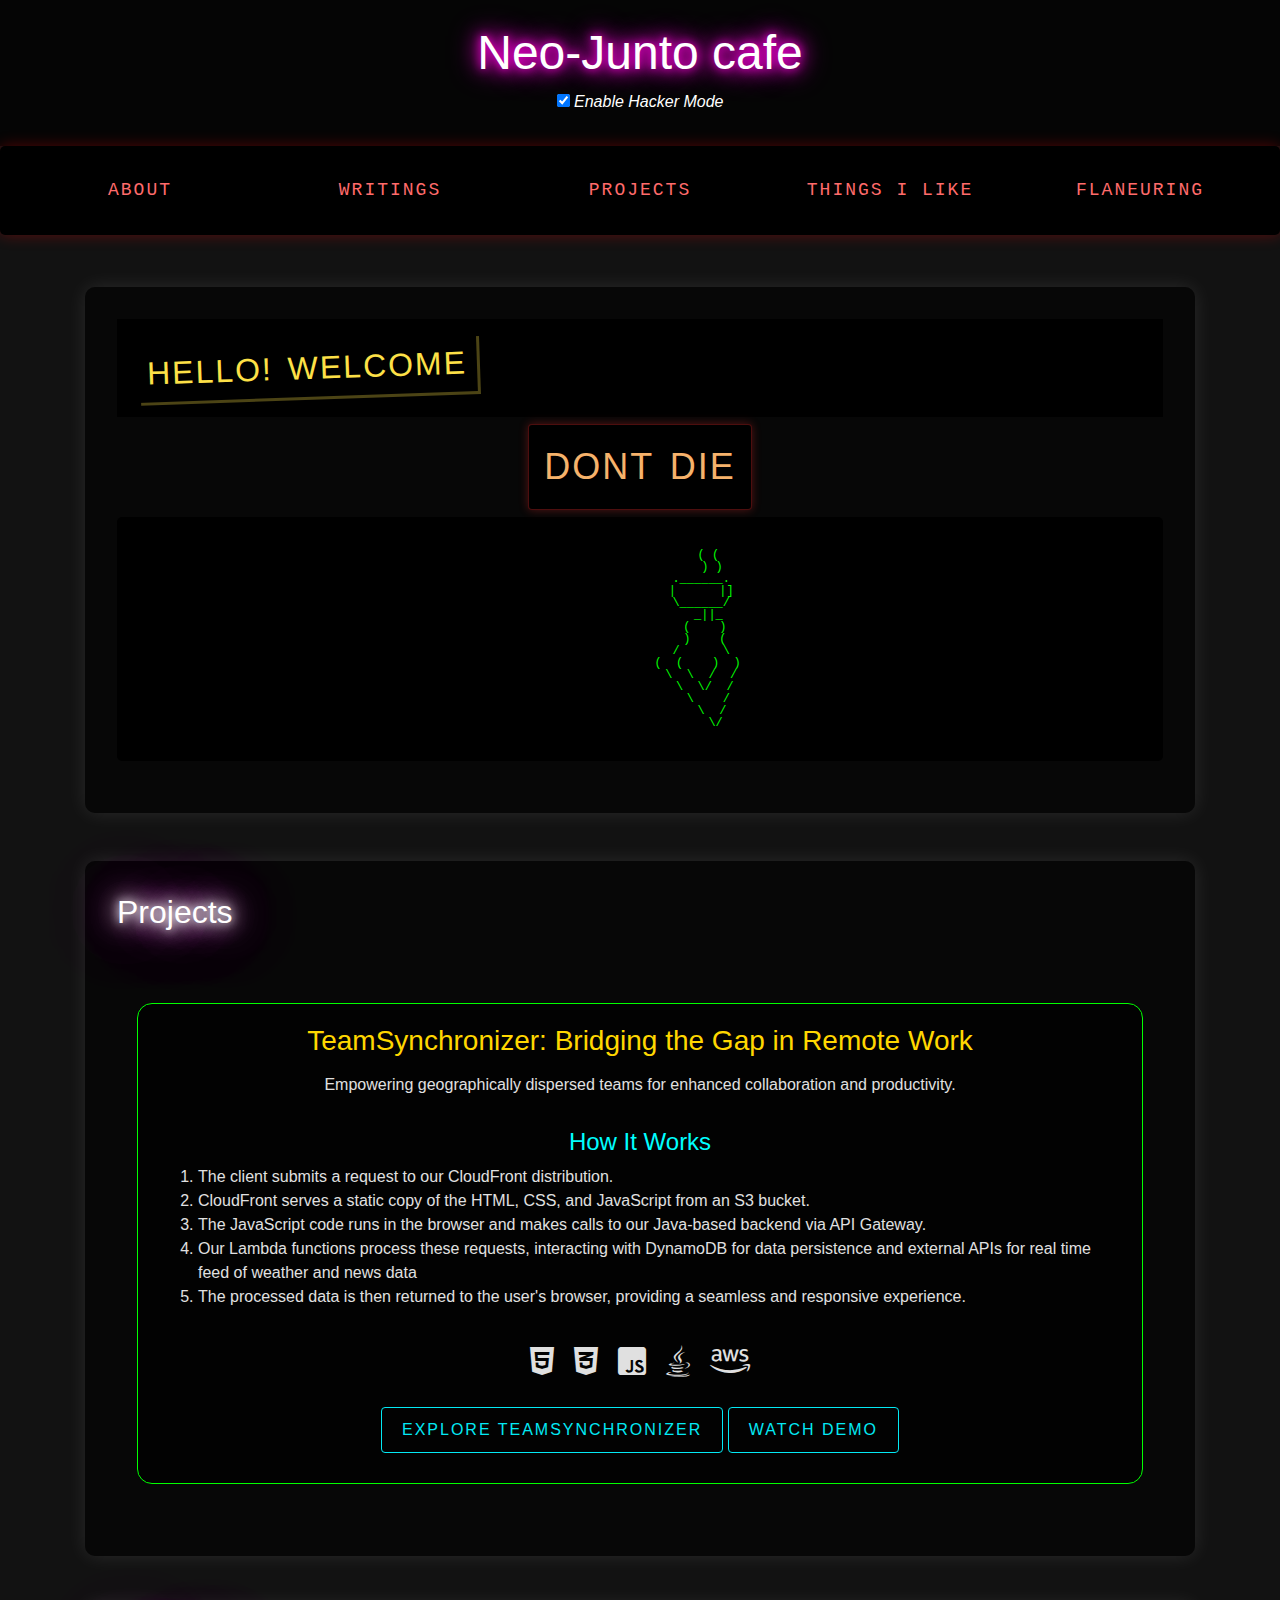
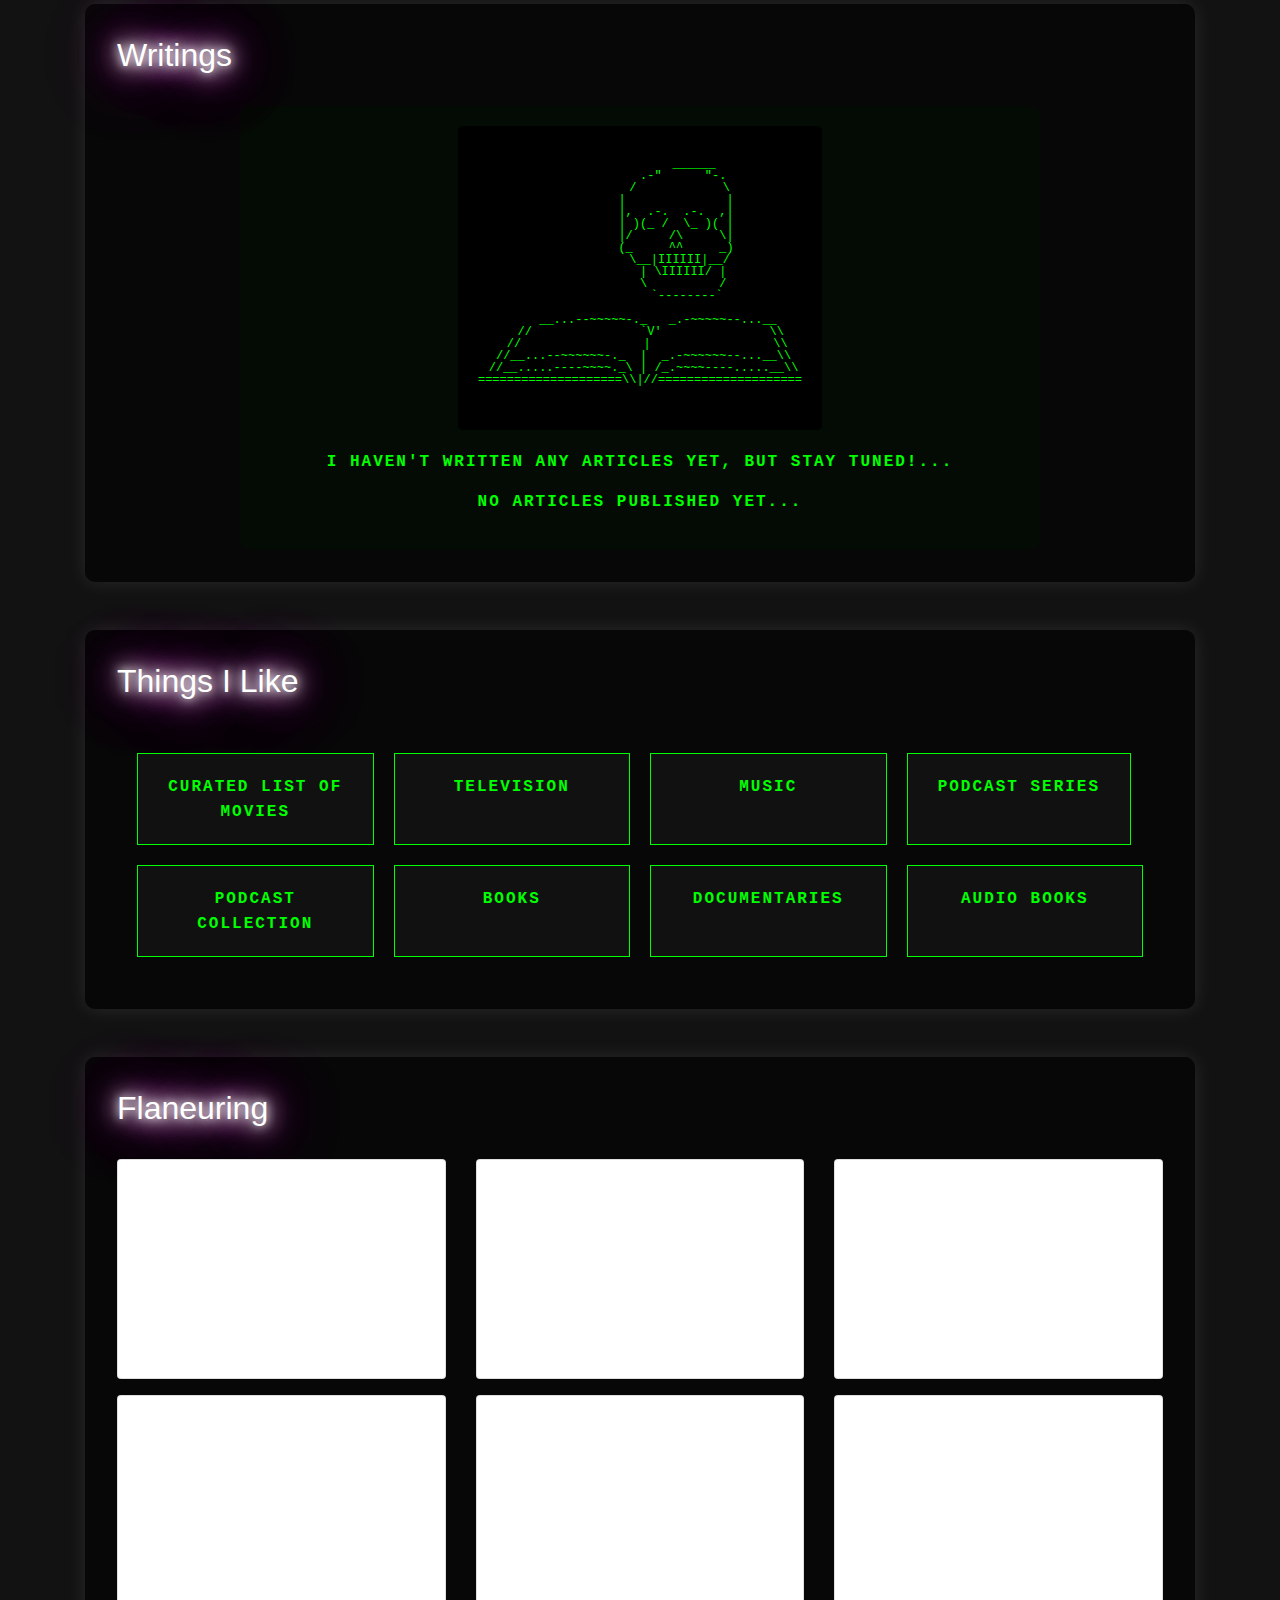
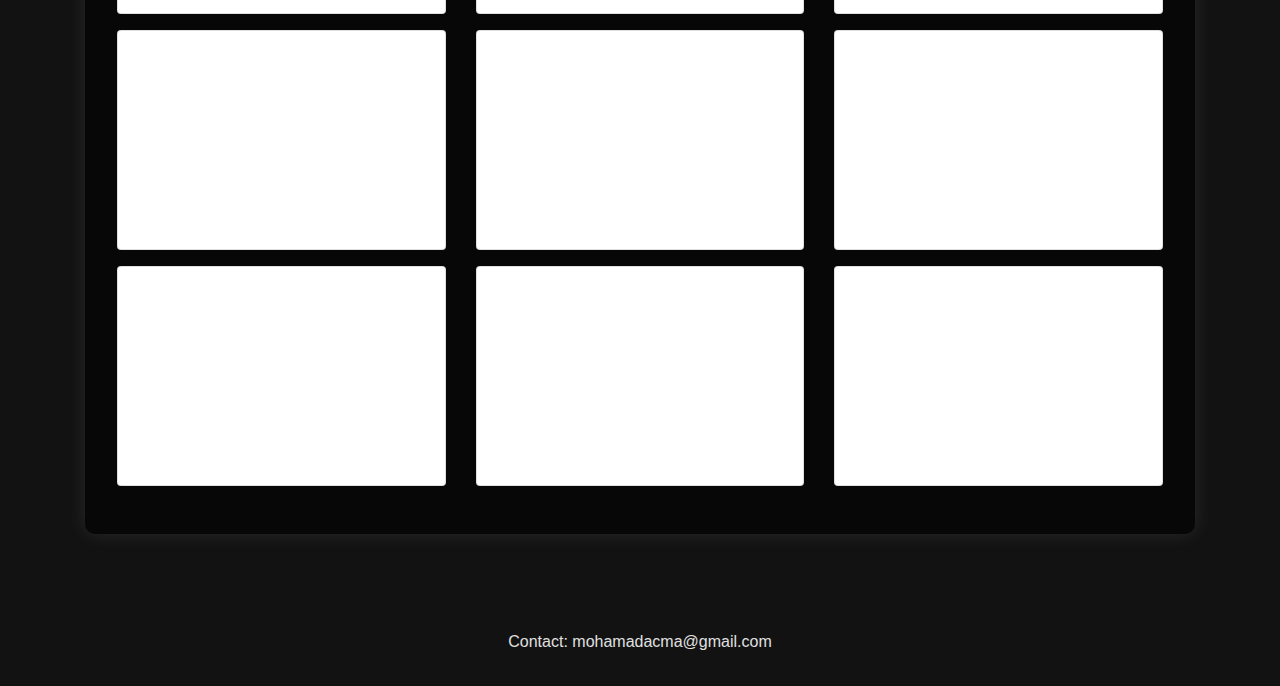
==== index.html @ 739851ac "ive had it with this" ====
<!DOCTYPE html>
<html lang="en">
<head>
    <meta charset="UTF-8">
    <meta name="viewport" content="width=device-width, initial-scale=1.0">
    <title>Neo-Junto Cafe</title>
    <link rel="preload" href="https://stackpath.bootstrapcdn.com/bootstrap/4.5.2/css/bootstrap.min.css" as="style" onload="this.onload=null;this.rel='stylesheet'">
    <noscript><link rel="stylesheet" href="https://stackpath.bootstrapcdn.com/bootstrap/4.5.2/css/bootstrap.min.css"></noscript>
    <link rel="preload" href="https://cdnjs.cloudflare.com/ajax/libs/font-awesome/5.15.3/css/all.min.css" as="style" onload="this.onload=null;this.rel='stylesheet'">
    <noscript><link rel="stylesheet" href="https://cdnjs.cloudflare.com/ajax/libs/font-awesome/5.15.3/css/all.min.css"></noscript>
    <style>
        body, html {
            margin: 0;
            padding: 0;
            font-family: 'Roboto', Arial, sans-serif;
            color: #e0e0e0;
            background-color: #121212;
        }
        .section {
            margin-bottom: 3em;
            padding: 2em;
            background-color: rgba(0, 0, 0, 0.6);
            border-radius: 10px;
            box-shadow: 0 0 20px rgba(255, 255, 255, 0.1);
            transition: transform 0.3s ease;
        }
        .skip-link {
        position: absolute;
        left: -9999px;
        top: auto;
        width: 1px;
        height: 1px;
        overflow: hidden;
        z-index: 9999;
    }
    .skip-link:focus {
        left: 10px;
        top: 10px;
        width: auto;
        height: auto;
        padding: 10px;
        background-color: #000;
        color: #0f0;
        text-decoration: none;
        border: 2px solid #0f0;
        box-shadow: 0 0 10px #0f0, 0 0 20px #0f0, 0 0 30px #0f0;
        outline: none;
    }
    .animate-title {
        animation: glow 2s ease-in-out infinite alternate;
    }
    @keyframes glow {
        from { text-shadow: 0 0 5px #fff, 0 0 10px #fff, 0 0 15px #fff, 0 0 20px #ff00de, 0 0 35px #ff00de, 0 0 40px #ff00de, 0 0 50px #ff00de, 0 0 75px #ff00de; }
        to { text-shadow: 0 0 10px #fff, 0 0 20px #fff, 0 0 30px #fff, 0 0 40px #ff00de, 0 0 70px #ff00de, 0 0 80px #ff00de, 0 0 100px #ff00de, 0 0 150px #ff00de; }
    }
    .navbar {
        background-color: rgba(0, 0, 0, 0.5);
    }
    .glow-text {
        color: #0f0;
        text-shadow: 0 0 5px #0f0, 0 0 10px #0f0, 0 0 15px #0f0, 0 0 20px #0f0;
    }
    </style>
    <link rel="preload" href="src/css/styles.css" as="style" onload="this.onload=null;this.rel='stylesheet'">
    <link rel="stylesheet" href="src/css/styles.css" id="styles-css">
    <link rel="stylesheet" href="src/css/light-theme.css" id="light-theme-css" disabled>
    <noscript><link rel="stylesheet" href="src/css/styles.css"></noscript>
</head>
<body>
    <a href="#main-content" class="skip-link">Skip to main content</a>
    <header class="text-white text-center py-4">
    <h1 class="animate-title">Neo-Junto cafe</h1>
        <div class="theme-switch-wrapper">
            <label class="theme-switch" for="theme-toggle">
                <input type="checkbox" id="theme-toggle" />
                <span class="slider round"></span>
            </label>
            <em>Enable Hacker Mode</em>
        </div>
    </header>
    <nav class="coffee-menu">
        <a href="#about" class="menu-item" data-text="About">About</a>
        <a href="#writings" class="menu-item" data-text="Writings">Writings</a>
        <a href="#projects" class="menu-item" data-text="Projects">Projects</a>
        <a href="#things-i-like" class="menu-item" data-text="Things I like">Things I like</a>
        <a href="#flaneuring" class="menu-item" data-text="Flaneuring">Flaneuring</a>
    </nav>

<main id="main-content" class="container">
    <section id="about" class="section">
        <div id="welcome-message" class="tarantino-typewriter-container">
            <span class="tarantino-typewriter-text"></span>
        </div>
        <div id="interests-container" class="horror-typewriter-container">
            <span class="horror-typewriter-text"></span>
        </div>

        <pre class="ascii-art">

                   ( (
                    ) )
                 .______.
                 |      |]
                 \______/
                   _||_
                  (    )
                  )    (
                 /      \
                (  (    )  )
                 \  \  /  /
                  \  \/  /
                   \    /
                    \  /
                     \/
    </pre>
    </section>
    <section id="projects" class="section">
        <h2 class="glow-text">Projects</h2>
        <div class="category-container">
            <div class="project-card">
                <h3>TeamSynchronizer: Bridging the Gap in Remote Work</h3>
                <p>Empowering geographically dispersed teams for enhanced collaboration and productivity.</p>
                <h4>How It Works</h4>
                <ol>
                    <li>The client submits a request to our CloudFront distribution.</li>
                    <li>CloudFront serves a static copy of the HTML, CSS, and JavaScript from an S3 bucket.</li>
                    <li>The JavaScript code runs in the browser and makes calls to our Java-based backend via API Gateway.</li>
                    <li>Our Lambda functions process these requests, interacting with DynamoDB for data persistence and external APIs for real time feed of weather and news data</li>
                    <li>The processed data is then returned to the user's browser, providing a seamless and responsive experience.</li>
                </ol>
                <div class="tech-icons">
                    <i class="fab fa-html5" title="HTML5"></i>
                    <i class="fab fa-css3-alt" title="CSS3"></i>
                    <i class="fab fa-js-square" title="JavaScript"></i>
                    <i class="fab fa-java" title="Java"></i>
                    <i class="fab fa-aws" title="AWS"></i>
                </div>
                <div class="project-actions">
                    <a href="https://d2qcetd7rqhjj0.cloudfront.net/" target="_blank" class="btn btn-neon">Explore TeamSynchronizer</a>
                    <button class="btn btn-neon" data-toggle="modal" data-target="#demoModal">Watch Demo</button>
                </div>
            </div>
        </div>
    </section>
    <section id="writings" class="section">
        <h2 class="glow-text">Writings</h2>
        <div class="writings-container">
        <pre class="ascii-art">

               ______
            .-"      "-.
           /            \
          |              |
          |,  .-.  .-.  ,|
          | )(_ /  \_ )( |
          |/     /\     \|
          (_     ^^     _)
           \__|IIIIII|__/
            | \IIIIII/ |
            \          /
             `--------`

     __...--~~~~~-._   _.-~~~~~--...__
   //               `V'               \\
  //                 |                 \\
 //__...--~~~~~~-._  |  _.-~~~~~~--...__\\
 //__.....----~~~~._\ | /_.~~~~----.....__\\
====================\\|//====================

        </pre>
            <p class="hacker-text blink-cursor">I haven't written any articles yet, but stay tuned!...</p>
            <p class="hacker-text blink-cursor">No articles published yet...</p>
        </div>

    </section>
    <section id="things-i-like" class="section">
        <h2 class="glow-text">Things I Like</h2>
        <div class="category-container">
            <a href="https://www.imdb.com/list/ls547893222/?ref_=uspf_t_2" target="_blank" class="category-item" id="movies">
                <span class="hacker-text">Curated List of Movies</span>
            </a>
            <a href="https://www.imdb.com/list/ls569403703/?ref_=uspf_t_4" target="_blank" class="category-item" id="tv">
                <span class="hacker-text">Television</span>
            </a>
            <a href="https://open.spotify.com/playlist/7AkEjYbVnhOgpGXK4FAaFu?si=ff848cef47154882" target="_blank" class="category-item" id="music">
                <span class="hacker-text">Music</span>
            </a>
            <a href="https://open.spotify.com/playlist/70QYusVBxscJNncYRT4Bf8?si=a9986fd6a71940ae" target="_blank" class="category-item" id="podcasts">
                <span class="hacker-text">Podcast Series</span>
            </a>
            <a href="https://open.spotify.com/playlist/5Mf5RwjymnMyDGAFuv9KnU?si=f3bf5058f2bd407f" target="_blank" class="category-item" id="podcast-collection">
                <span class="hacker-text">Podcast Collection</span>
            </a>
            <a href="https://www.goodreads.com/user/show/41433998-m" target="_blank" class="category-item" id="books">
                <span class="hacker-text">Books</span>
            </a>
            <a href="https://www.imdb.com/list/ls082318849/" target="_blank" class="category-item" id="documentary">
                <span class="hacker-text">Documentaries</span>
            </a>
            <a href="https://open.spotify.com/playlist/7k1Gs31dGtiw71gFhYxQUg?si=66dcf15d5f5d4bee" target="_blank" class="category-item" id="audio-book">
                <span class="hacker-text">Audio books</span>
            </a>
        </div>
    </section>
    <section id="flaneuring" class="section">
        <h2 class="glow-text">Flaneuring</h2>
        <div id="photoGallery" class="row"></div>
    </section>
</main>

<footer class="text-center py-3">
    <p>Contact: mohamadacma@gmail.com</p>
</footer>
<div class="modal fade" id="demoModal" tabindex="-1" role="dialog" aria-labelledby="demoModalLabel" aria-hidden="true">
    <div class="modal-dialog modal-lg" role="document">
        <div class="modal-content">
            <div class="modal-header">
                <h5 class="modal-title" id="demoModalLabel">TeamSynchronizer Demo</h5>
                <button type="button" class="close" data-dismiss="modal" aria-label="Close modal">
                    <span aria-hidden="true">&times;</span>
                </button>
            </div>
            <div class="modal-body">
                <div class="embed-responsive embed-responsive-16by9">
                    <iframe class="embed-responsive-item" id="demoVideo" src="" allowfullscreen></iframe>
                </div>
            </div>
        </div>
    </div>
</div>
<!--audio-->
<audio id="beep-sound" src="src/media/beep-sound.mp3" preload="auto"></audio>

<script type="module" src="src/js/themeSwitch.js"></script>
<script src="https://code.jquery.com/jquery-3.5.1.slim.min.js" defer></script>
<script src="https://cdn.jsdelivr.net/npm/@popperjs/core@2.5.3/dist/umd/popper.min.js" defer></script>
<script src="https://stackpath.bootstrapcdn.com/bootstrap/4.5.2/js/bootstrap.min.js" defer></script>
<script type="module" src="src/js/main.js"></script>

</body>
</html>
---- src/css/styles.css ----
@font-face {
    font-family: 'Pulp Fiction';
    src: url('path-to-pulp-fiction-font.woff2') format('woff2');

    font-style: normal;
    font-weight: 400;
    font-display: swap;

}

.skip-link {
    position: absolute;
    left: -9999px;
    top: auto;
    width: 1px;
    height: 1px;
    overflow: hidden;
    z-index: 9999;
}

.skip-link:focus {
    left: 10px;
    top: 10px;
    width: auto;
    height: auto;
    padding: 10px;
    background-color: #000;
    color: #0f0;
    text-decoration: none;
    border: 2px solid #0f0;
    box-shadow: 0 0 10px #0f0, 0 0 20px #0f0, 0 0 30px #0f0;
    outline: none;
}

.horror-typewriter-text {
    font-family: 'Impact', 'Arial Black', sans-serif;
    font-size: 36px;
    text-transform: uppercase;
    color: #f6b26b;
    background-color: #000;
    padding: 15px;
    display: inline-block;
    text-align: center;
    letter-spacing: 2px;
    word-spacing: 4px;
    box-shadow: 0 0 10px rgba(255, 48, 48, 0.3);
    border: 1px solid rgba(255, 48, 48, 0.3);
    border-radius: 4px;
    animation: fadeIn 1s ease-in-out, textGlow 2s infinite;
}
.horror-typewriter-text {
    animation: textGlow 2s infinite;
}

@keyframes textGlow {
    0% { text-shadow: 0 0 10px #FF3030, 0 0 20px #FF3030; }
    50% { text-shadow: 0 0 20px #FF3030, 0 0 30px #FF3030, 0 0 40px #FF3030; }
    100% { text-shadow: 0 0 10px #FF3030, 0 0 20px #FF3030; }
}

 @keyframes fadeIn {
     from { opacity: 0; }
     to { opacity: 1; }
 }

@keyframes blink-caret {
    from, to { border-color: transparent }
    50% { border-color: #ff0000; }
}

.tarantino-typewriter-container {
    background-color: #000;
    padding: 20px;
    margin-bottom: 20px;
}

.tarantino-typewriter-text {
    font-family: 'Impact', 'Arial Narrow Bold', sans-serif;
    font-size: 32px;
    text-transform: uppercase;
    color: #FDE047;
    background-color: #000;
    padding: 10px;
    display: inline-block;
    transform: rotate(-2deg);
    box-shadow: 3px 3px 0 rgba(253, 224, 71, 0.3);
    line-height: 1.2;
    letter-spacing: 2px;
    word-spacing: 4px;
}

.horror-typewriter-container {
    height: 60px;
    display: flex;
    justify-content: center;
    align-items: center;
    margin: 20px 0;
}

.tarantino-typewriter-container {
    background-color: #000;
    padding: 20px;
    margin-bottom: 20px;
}

.horror-typewriter-container {
    height: 60px;
    display: flex;
    justify-content: center;
    align-items: center;
    margin: 20px 0;
}

.coffee-menu {
    display: flex;
    justify-content: space-around;
    background-color: #000;
    padding: 15px;
    border-radius: 5px;
    box-shadow: 0 0 15px rgba(255, 0, 0, 0.3);
    margin-bottom: 20px;
    position: relative;
    overflow: hidden;
}
.coffee-menu::before {
    content: '';
    position: absolute;
    top: 0;
    left: 0;
    right: 0;
    bottom: 0;
    background: url('path/to/coffee-stain-texture.png');
    opacity: 0.1;
    z-index: 1;
}

.menu-item {
    font-family: 'Courier New', monospace;
    color: #ff6b6b;
    text-decoration: none;
    font-size: 18px;
    padding: 10px 20px;
    position: relative;
    z-index: 2;
    transition: all 0.3s ease;
    text-transform: uppercase;
    letter-spacing: 2px;
    border: 1px solid transparent;
    margin: 5px 0;
    width: 100%;
    text-align: center;
}

.menu-item:hover {
    color: #fff;
    text-shadow: 0 0 5px #ff6b6b, 0 0 10px #ff6b6b, 0 0 15px #ff6b6b;
    background-color: rgba(255, 107, 107, 0.1);
    border-color: #ff6b6b;
}

.menu-item::after {
    content: '';
    position: absolute;
    bottom: 0;
    left: 0;
    width: 100%;
    height: 2px;
    background-color: #ff6b6b;
    transform: scaleX(0);
    transition: transform 0.3s ease;
}

.menu-item:hover::after {
    transform: scaleX(1);
}
@keyframes glitch {
    0% {
        clip-path: inset(50% 0 30% 0);
        transform: translate(-5px, 5px);
    }
    20% {
        clip-path: inset(15% 0 65% 0);
        transform: translate(5px, -5px);
    }
    40% {
        clip-path: inset(80% 0 5% 0);
        transform: translate(-5px, 5px);
    }
    60% {
        clip-path: inset(40% 0 43% 0);
        transform: translate(5px, -5px);
    }
    80% {
        clip-path: inset(25% 0 55% 0);
        transform: translate(-5px, 5px);
    }
    100% {
        clip-path: inset(50% 0 30% 0);
        transform: translate(5px, -5px);
    }
}
.menu-item:hover::before {
    content: attr(data-text);
    position: absolute;
    left: 0;
    top: 0;
    width: 100%;
    height: 100%;
    background-color: #ff6b6b;
    color: #000;
    display: flex;
    align-items: center;
    justify-content: center;
    animation: glitch 0.3s infinite;
    z-index: -1;
}

body, html {
    margin: 0;
    padding: 0;
    font-family: 'Roboto', Arial, sans-serif;
    color: #e0e0e0;
    background-color: #121212;
}

#cinematic-bg {
    position: fixed;
    top: 0;
    left: 0;
    right: 0;
    bottom: 0;
    z-index: -1;
    background: url('images/background.png') no-repeat center center fixed;
    background-size: cover;
    opacity: 0.9;
}

header {
    background-color: rgba(0, 0, 0, 0.7);
    padding: 2rem 0;
}

.navbar {
    background-color: rgba(0, 0, 0, 0.5);
}

main {
    padding: 2em 0;
}

.section {
    margin-bottom: 3em;
    padding: 2em;
    background-color: rgba(0, 0, 0, 0.6);
    border-radius: 10px;
    box-shadow: 0 0 20px rgba(255, 255, 255, 0.1);
    transition: transform 0.3s ease;
}

.section:hover {
    transform: translateY(-5px);
}

h2 {
    color: #ffd700;
    margin-bottom: 1em;
}

.animate-title {
    font-size: 3rem;
    text-shadow: 0 0 10px #ff00de, 0 0 20px #ff00de, 0 0 30px #ff00de;
    animation: glow 2s ease-in-out infinite alternate;
}

@keyframes glow {
    from { text-shadow: 0 0 5px #fff, 0 0 10px #fff, 0 0 15px #fff, 0 0 20px #ff00de, 0 0 35px #ff00de, 0 0 40px #ff00de, 0 0 50px #ff00de, 0 0 75px #ff00de; }
    to { text-shadow: 0 0 10px #fff, 0 0 20px #fff, 0 0 30px #fff, 0 0 40px #ff00de, 0 0 70px #ff00de, 0 0 80px #ff00de, 0 0 100px #ff00de, 0 0 150px #ff00de; }
}

.typewriter-text {
    overflow: hidden;
    border-right: .15em solid #ffd700;
    white-space: nowrap;
    margin: 0 auto;
    letter-spacing: .15em;
    animation: typing 3.5s steps(40, end), blink-caret .75s step-end infinite;
}

@keyframes typing {
    from { width: 0 }
    to { width: 100% }
}

@keyframes blink-caret {
    from, to { border-color: transparent }
    50% { border-color: #ffd700; }
}

.project-card {
    width: 100%;
    background-color: rgba(0, 0, 0, 0.7);
    border: 1px solid #0f0;
    border-radius: 15px;
    margin: 20px 0;
    padding: 20px;
    transition: all 0.3s ease;
    display: flex;
    flex-direction: column;
    align-items: center;
    text-align: center;
}

.project-card:hover {
    transform: translateY(-5px);
    box-shadow: 0 0 20px rgba(0, 255, 0, 0.3);
    background-color: rgba(0, 0, 0, 0.7);
}

.project-card h3 {
    color: #ffd700;
    margin-bottom: 15px;
}

.project-card h4 {
    color: #00ffff;
    margin-top: 15px;
}

.project-card ol {
    text-align: left;
    margin-bottom: 20px;
}

.tech-icons {
    font-size: 2rem;
    display: flex;
    justify-content: center;
    margin-top: 1rem;
}

.tech-icons i {
    margin: 0 10px;
    transition: transform 0.3s ease;
}

.tech-icons i:hover {
    transform: scale(1.2);
}

.project-actions {
    margin-top: 20px;
}

.btn-neon {
    position: relative;
    display: inline-block;
    padding: 10px 20px;
    color: #03e9f4;
    font-size: 16px;
    text-decoration: none;
    text-transform: uppercase;
    overflow: hidden;
    transition: 0.5s;
    letter-spacing: 2px;
    border: 1px solid #03e9f4;
    background: transparent;
    margin: 10px 5px;
}

.btn-neon:hover {
    background: #03e9f4;
    color: #050801;
    box-shadow: 0 0 5px #03e9f4,
                0 0 25px #03e9f4,
                0 0 50px #03e9f4,
                0 0 100px #03e9f4;
}
#podcastList {
    height: 600px;
}

.lazy {
    opacity: 0;
    transition: opacity 0.3s;
}

.lazy.loaded {
    opacity: 1;
}
.things-grid {
    display: grid;
    grid-template-columns: repeat(3, 1fr);
    gap: 20px;
}

.thing-item {
    background-color: rgba(0, 0, 0, 0.7);
    border-radius: 10px;
    padding: 20px;
    text-align: center;
    transition: all 0.3s ease;
    text-decoration: none;
    display: flex;
    flex-direction: column;
    justify-content: center;
    aspect-ratio: 1 / 1;
    position: relative;
    overflow: hidden;
}

.thing-item::before {
    content: '';
    position: absolute;
    top: 0;
    left: -10px;
    width: 10px;
    height: 100%;
    background: linear-gradient(to right, transparent, #00ffff);
    opacity: 0;
    transition: opacity 0.3s ease, left 0.3s ease;
}

.thing-item:hover::before {
    opacity: 1;
    left: 0;
}

.thing-item h3 {
    color: #ffd700;
    margin-bottom: 10px;
    position: relative;
    z-index: 1;
}

.thing-item p {
    color: #00ffff;
    font-size: 0.9em;
    position: relative;
    z-index: 1;
}

.thing-item:hover {
    transform: scale(1.05);
    box-shadow: 0 0 15px rgba(0, 255, 255, 0.5);
}

.category-container {
    display: grid;
    grid-template-columns: repeat(auto-fit, minmax(200px, 1fr));
    gap: 20px;
    padding: 20px;
}

.category-item:not(.project-card) {
    background-color: #111;
    border: 1px solid #0f0;
    padding: 20px;
    text-align: center;
    text-decoration: none;
    color: #0f0;
    transition: all 0.3s ease;
    position: relative;
    overflow: hidden;
}

.category-item:not(.project-card):hover {
    background-color: rgba(15, 255, 15, 0.2);
    color: #0f0;
    box-shadow: 0 0 15px #0f0;
}

.category-item:before {
    content: "";
    position: absolute;
    top: -100%;
    left: 0;
    width: 100%;
    height: 100%;
    background: linear-gradient(to bottom, transparent, #0f0);
    transition: top 0.3s ease;
}

.category-item:hover:before {
    top: 0;
}

.hacker-text {
    font-family: 'Courier New', monospace;
    text-transform: uppercase;
    letter-spacing: 2px;
    position: relative;
    z-index: 1;
    color: inherit;
}

.glow-text {
    color: #0f0;
    text-shadow: 0 0 5px #0f0, 0 0 10px #0f0, 0 0 15px #0f0, 0 0 20px #0f0;
}

 .category-item h3 {
     color: #ffd700;
     margin-bottom: 15px;
 }

 .btn-neon {
     position: relative;
     display: inline-block;
     padding: 10px 20px;
     color: #03e9f4;
     font-size: 16px;
     text-decoration: none;
     text-transform: uppercase;
     overflow: hidden;
     transition: 0.5s;
     letter-spacing: 2px;
     border: 1px solid #03e9f4;
     background: transparent;
     margin: 10px 0;
 }

 .btn-neon:hover {
     background: #03e9f4;
     color: #050801;
     box-shadow: 0 0 5px #03e9f4,
                 0 0 25px #03e9f4,
                 0 0 50px #03e9f4,
                 0 0 100px #03e9f4;
 }

 .glow-text {
     color: #fff;
     text-shadow: 0 0 10px #fff, 0 0 20px #fff, 0 0 30px #fff, 0 0 40px #ff00de, 0 0 70px #ff00de, 0 0 80px #ff00de;
 }

 #podcasts {
     width: 95%;
 }

 #podcasts .btn-neon {
     margin: 10px;
 }

 .writings-container {
     display: flex;
     flex-direction: column;
     align-items: center;
     justify-content: center;
     padding: 20px;
     background-color: rgba(0, 20, 0, 0.3);
     border-radius: 10px;
     max-width: 800px;
     margin: 0 auto;
 }

 .ascii-art {
     font-family: monospace;
     white-space: pre;
     font-size: 12px;
     line-height: 1;
     color: #00ff00;
     background-color: #000;
     padding: 20px;
     border-radius: 5px;
     margin-bottom: 20px;
     overflow-x: auto;
     max-width: 100%;
     text-align: center;
 }

 .writings-content {
     text-align: center;
     width: 100%;
 }

 .hacker-text {
     color: #00ff00;
     font-weight: bold;
 }

 .typewriter-text {
     overflow: hidden;
     border-right: .15em solid #00ff00;
     white-space: nowrap;
     margin: 0 auto;
     letter-spacing: .15em;
     animation: typing 3.5s steps(40, end), blink-caret .75s step-end infinite;
 }

 @keyframes typing {
     from { width: 0 }
     to { width: 100% }
 }

 @keyframes blink-caret {
     from, to { border-color: transparent }
     50% { border-color: #00ff00; }
 }

 @media (max-width: 768px) {
   .coffee-menu {
     flex-direction: column;
     align-items: center;
   }

     @keyframes steam {
         0% { opacity: 0; }
         50% { opacity: 1; }
         100% { opacity: 0; }
     }

     .ascii-art {
         animation: steam 2s infinite;
         font-family: monospace;
         color: #00FF00;
     }
---- src/css/styles.css ----
@font-face {
    font-family: 'Pulp Fiction';
    src: url('path-to-pulp-fiction-font.woff2') format('woff2');

    font-style: normal;
    font-weight: 400;
    font-display: swap;

}

.skip-link {
    position: absolute;
    left: -9999px;
    top: auto;
    width: 1px;
    height: 1px;
    overflow: hidden;
    z-index: 9999;
}

.skip-link:focus {
    left: 10px;
    top: 10px;
    width: auto;
    height: auto;
    padding: 10px;
    background-color: #000;
    color: #0f0;
    text-decoration: none;
    border: 2px solid #0f0;
    box-shadow: 0 0 10px #0f0, 0 0 20px #0f0, 0 0 30px #0f0;
    outline: none;
}

.horror-typewriter-text {
    font-family: 'Impact', 'Arial Black', sans-serif;
    font-size: 36px;
    text-transform: uppercase;
    color: #f6b26b;
    background-color: #000;
    padding: 15px;
    display: inline-block;
    text-align: center;
    letter-spacing: 2px;
    word-spacing: 4px;
    box-shadow: 0 0 10px rgba(255, 48, 48, 0.3);
    border: 1px solid rgba(255, 48, 48, 0.3);
    border-radius: 4px;
    animation: fadeIn 1s ease-in-out, textGlow 2s infinite;
}
.horror-typewriter-text {
    animation: textGlow 2s infinite;
}

@keyframes textGlow {
    0% { text-shadow: 0 0 10px #FF3030, 0 0 20px #FF3030; }
    50% { text-shadow: 0 0 20px #FF3030, 0 0 30px #FF3030, 0 0 40px #FF3030; }
    100% { text-shadow: 0 0 10px #FF3030, 0 0 20px #FF3030; }
}

 @keyframes fadeIn {
     from { opacity: 0; }
     to { opacity: 1; }
 }

@keyframes blink-caret {
    from, to { border-color: transparent }
    50% { border-color: #ff0000; }
}

.tarantino-typewriter-container {
    background-color: #000;
    padding: 20px;
    margin-bottom: 20px;
}

.tarantino-typewriter-text {
    font-family: 'Impact', 'Arial Narrow Bold', sans-serif;
    font-size: 32px;
    text-transform: uppercase;
    color: #FDE047;
    background-color: #000;
    padding: 10px;
    display: inline-block;
    transform: rotate(-2deg);
    box-shadow: 3px 3px 0 rgba(253, 224, 71, 0.3);
    line-height: 1.2;
    letter-spacing: 2px;
    word-spacing: 4px;
}

.horror-typewriter-container {
    height: 60px;
    display: flex;
    justify-content: center;
    align-items: center;
    margin: 20px 0;
}

.tarantino-typewriter-container {
    background-color: #000;
    padding: 20px;
    margin-bottom: 20px;
}

.horror-typewriter-container {
    height: 60px;
    display: flex;
    justify-content: center;
    align-items: center;
    margin: 20px 0;
}

.coffee-menu {
    display: flex;
    justify-content: space-around;
    background-color: #000;
    padding: 15px;
    border-radius: 5px;
    box-shadow: 0 0 15px rgba(255, 0, 0, 0.3);
    margin-bottom: 20px;
    position: relative;
    overflow: hidden;
}
.coffee-menu::before {
    content: '';
    position: absolute;
    top: 0;
    left: 0;
    right: 0;
    bottom: 0;
    background: url('path/to/coffee-stain-texture.png');
    opacity: 0.1;
    z-index: 1;
}

.menu-item {
    font-family: 'Courier New', monospace;
    color: #ff6b6b;
    text-decoration: none;
    font-size: 18px;
    padding: 10px 20px;
    position: relative;
    z-index: 2;
    transition: all 0.3s ease;
    text-transform: uppercase;
    letter-spacing: 2px;
    border: 1px solid transparent;
    margin: 5px 0;
    width: 100%;
    text-align: center;
}

.menu-item:hover {
    color: #fff;
    text-shadow: 0 0 5px #ff6b6b, 0 0 10px #ff6b6b, 0 0 15px #ff6b6b;
    background-color: rgba(255, 107, 107, 0.1);
    border-color: #ff6b6b;
}

.menu-item::after {
    content: '';
    position: absolute;
    bottom: 0;
    left: 0;
    width: 100%;
    height: 2px;
    background-color: #ff6b6b;
    transform: scaleX(0);
    transition: transform 0.3s ease;
}

.menu-item:hover::after {
    transform: scaleX(1);
}
@keyframes glitch {
    0% {
        clip-path: inset(50% 0 30% 0);
        transform: translate(-5px, 5px);
    }
    20% {
        clip-path: inset(15% 0 65% 0);
        transform: translate(5px, -5px);
    }
    40% {
        clip-path: inset(80% 0 5% 0);
        transform: translate(-5px, 5px);
    }
    60% {
        clip-path: inset(40% 0 43% 0);
        transform: translate(5px, -5px);
    }
    80% {
        clip-path: inset(25% 0 55% 0);
        transform: translate(-5px, 5px);
    }
    100% {
        clip-path: inset(50% 0 30% 0);
        transform: translate(5px, -5px);
    }
}
.menu-item:hover::before {
    content: attr(data-text);
    position: absolute;
    left: 0;
    top: 0;
    width: 100%;
    height: 100%;
    background-color: #ff6b6b;
    color: #000;
    display: flex;
    align-items: center;
    justify-content: center;
    animation: glitch 0.3s infinite;
    z-index: -1;
}

body, html {
    margin: 0;
    padding: 0;
    font-family: 'Roboto', Arial, sans-serif;
    color: #e0e0e0;
    background-color: #121212;
}

#cinematic-bg {
    position: fixed;
    top: 0;
    left: 0;
    right: 0;
    bottom: 0;
    z-index: -1;
    background: url('images/background.png') no-repeat center center fixed;
    background-size: cover;
    opacity: 0.9;
}

header {
    background-color: rgba(0, 0, 0, 0.7);
    padding: 2rem 0;
}

.navbar {
    background-color: rgba(0, 0, 0, 0.5);
}

main {
    padding: 2em 0;
}

.section {
    margin-bottom: 3em;
    padding: 2em;
    background-color: rgba(0, 0, 0, 0.6);
    border-radius: 10px;
    box-shadow: 0 0 20px rgba(255, 255, 255, 0.1);
    transition: transform 0.3s ease;
}

.section:hover {
    transform: translateY(-5px);
}

h2 {
    color: #ffd700;
    margin-bottom: 1em;
}

.animate-title {
    font-size: 3rem;
    text-shadow: 0 0 10px #ff00de, 0 0 20px #ff00de, 0 0 30px #ff00de;
    animation: glow 2s ease-in-out infinite alternate;
}

@keyframes glow {
    from { text-shadow: 0 0 5px #fff, 0 0 10px #fff, 0 0 15px #fff, 0 0 20px #ff00de, 0 0 35px #ff00de, 0 0 40px #ff00de, 0 0 50px #ff00de, 0 0 75px #ff00de; }
    to { text-shadow: 0 0 10px #fff, 0 0 20px #fff, 0 0 30px #fff, 0 0 40px #ff00de, 0 0 70px #ff00de, 0 0 80px #ff00de, 0 0 100px #ff00de, 0 0 150px #ff00de; }
}

.typewriter-text {
    overflow: hidden;
    border-right: .15em solid #ffd700;
    white-space: nowrap;
    margin: 0 auto;
    letter-spacing: .15em;
    animation: typing 3.5s steps(40, end), blink-caret .75s step-end infinite;
}

@keyframes typing {
    from { width: 0 }
    to { width: 100% }
}

@keyframes blink-caret {
    from, to { border-color: transparent }
    50% { border-color: #ffd700; }
}

.project-card {
    width: 100%;
    background-color: rgba(0, 0, 0, 0.7);
    border: 1px solid #0f0;
    border-radius: 15px;
    margin: 20px 0;
    padding: 20px;
    transition: all 0.3s ease;
    display: flex;
    flex-direction: column;
    align-items: center;
    text-align: center;
}

.project-card:hover {
    transform: translateY(-5px);
    box-shadow: 0 0 20px rgba(0, 255, 0, 0.3);
    background-color: rgba(0, 0, 0, 0.7);
}

.project-card h3 {
    color: #ffd700;
    margin-bottom: 15px;
}

.project-card h4 {
    color: #00ffff;
    margin-top: 15px;
}

.project-card ol {
    text-align: left;
    margin-bottom: 20px;
}

.tech-icons {
    font-size: 2rem;
    display: flex;
    justify-content: center;
    margin-top: 1rem;
}

.tech-icons i {
    margin: 0 10px;
    transition: transform 0.3s ease;
}

.tech-icons i:hover {
    transform: scale(1.2);
}

.project-actions {
    margin-top: 20px;
}

.btn-neon {
    position: relative;
    display: inline-block;
    padding: 10px 20px;
    color: #03e9f4;
    font-size: 16px;
    text-decoration: none;
    text-transform: uppercase;
    overflow: hidden;
    transition: 0.5s;
    letter-spacing: 2px;
    border: 1px solid #03e9f4;
    background: transparent;
    margin: 10px 5px;
}

.btn-neon:hover {
    background: #03e9f4;
    color: #050801;
    box-shadow: 0 0 5px #03e9f4,
                0 0 25px #03e9f4,
                0 0 50px #03e9f4,
                0 0 100px #03e9f4;
}
#podcastList {
    height: 600px;
}

.lazy {
    opacity: 0;
    transition: opacity 0.3s;
}

.lazy.loaded {
    opacity: 1;
}
.things-grid {
    display: grid;
    grid-template-columns: repeat(3, 1fr);
    gap: 20px;
}

.thing-item {
    background-color: rgba(0, 0, 0, 0.7);
    border-radius: 10px;
    padding: 20px;
    text-align: center;
    transition: all 0.3s ease;
    text-decoration: none;
    display: flex;
    flex-direction: column;
    justify-content: center;
    aspect-ratio: 1 / 1;
    position: relative;
    overflow: hidden;
}

.thing-item::before {
    content: '';
    position: absolute;
    top: 0;
    left: -10px;
    width: 10px;
    height: 100%;
    background: linear-gradient(to right, transparent, #00ffff);
    opacity: 0;
    transition: opacity 0.3s ease, left 0.3s ease;
}

.thing-item:hover::before {
    opacity: 1;
    left: 0;
}

.thing-item h3 {
    color: #ffd700;
    margin-bottom: 10px;
    position: relative;
    z-index: 1;
}

.thing-item p {
    color: #00ffff;
    font-size: 0.9em;
    position: relative;
    z-index: 1;
}

.thing-item:hover {
    transform: scale(1.05);
    box-shadow: 0 0 15px rgba(0, 255, 255, 0.5);
}

.category-container {
    display: grid;
    grid-template-columns: repeat(auto-fit, minmax(200px, 1fr));
    gap: 20px;
    padding: 20px;
}

.category-item:not(.project-card) {
    background-color: #111;
    border: 1px solid #0f0;
    padding: 20px;
    text-align: center;
    text-decoration: none;
    color: #0f0;
    transition: all 0.3s ease;
    position: relative;
    overflow: hidden;
}

.category-item:not(.project-card):hover {
    background-color: rgba(15, 255, 15, 0.2);
    color: #0f0;
    box-shadow: 0 0 15px #0f0;
}

.category-item:before {
    content: "";
    position: absolute;
    top: -100%;
    left: 0;
    width: 100%;
    height: 100%;
    background: linear-gradient(to bottom, transparent, #0f0);
    transition: top 0.3s ease;
}

.category-item:hover:before {
    top: 0;
}

.hacker-text {
    font-family: 'Courier New', monospace;
    text-transform: uppercase;
    letter-spacing: 2px;
    position: relative;
    z-index: 1;
    color: inherit;
}

.glow-text {
    color: #0f0;
    text-shadow: 0 0 5px #0f0, 0 0 10px #0f0, 0 0 15px #0f0, 0 0 20px #0f0;
}

 .category-item h3 {
     color: #ffd700;
     margin-bottom: 15px;
 }

 .btn-neon {
     position: relative;
     display: inline-block;
     padding: 10px 20px;
     color: #03e9f4;
     font-size: 16px;
     text-decoration: none;
     text-transform: uppercase;
     overflow: hidden;
     transition: 0.5s;
     letter-spacing: 2px;
     border: 1px solid #03e9f4;
     background: transparent;
     margin: 10px 0;
 }

 .btn-neon:hover {
     background: #03e9f4;
     color: #050801;
     box-shadow: 0 0 5px #03e9f4,
                 0 0 25px #03e9f4,
                 0 0 50px #03e9f4,
                 0 0 100px #03e9f4;
 }

 .glow-text {
     color: #fff;
     text-shadow: 0 0 10px #fff, 0 0 20px #fff, 0 0 30px #fff, 0 0 40px #ff00de, 0 0 70px #ff00de, 0 0 80px #ff00de;
 }

 #podcasts {
     width: 95%;
 }

 #podcasts .btn-neon {
     margin: 10px;
 }

 .writings-container {
     display: flex;
     flex-direction: column;
     align-items: center;
     justify-content: center;
     padding: 20px;
     background-color: rgba(0, 20, 0, 0.3);
     border-radius: 10px;
     max-width: 800px;
     margin: 0 auto;
 }

 .ascii-art {
     font-family: monospace;
     white-space: pre;
     font-size: 12px;
     line-height: 1;
     color: #00ff00;
     background-color: #000;
     padding: 20px;
     border-radius: 5px;
     margin-bottom: 20px;
     overflow-x: auto;
     max-width: 100%;
     text-align: center;
 }

 .writings-content {
     text-align: center;
     width: 100%;
 }

 .hacker-text {
     color: #00ff00;
     font-weight: bold;
 }

 .typewriter-text {
     overflow: hidden;
     border-right: .15em solid #00ff00;
     white-space: nowrap;
     margin: 0 auto;
     letter-spacing: .15em;
     animation: typing 3.5s steps(40, end), blink-caret .75s step-end infinite;
 }

 @keyframes typing {
     from { width: 0 }
     to { width: 100% }
 }

 @keyframes blink-caret {
     from, to { border-color: transparent }
     50% { border-color: #00ff00; }
 }

 @media (max-width: 768px) {
   .coffee-menu {
     flex-direction: column;
     align-items: center;
   }

     @keyframes steam {
         0% { opacity: 0; }
         50% { opacity: 1; }
         100% { opacity: 0; }
     }

     .ascii-art {
         animation: steam 2s infinite;
         font-family: monospace;
         color: #00FF00;
     }
---- src/css/light-theme.css ----
/* light-theme.css */

:root {
    --primary-color: #333333;
    --secondary-color: #666666;
    --font-color: #333333;
    --bg-color: #ffffff;
    --heading-color: #000000;
    --link-color: #0066cc;
}

body {
    font-family: Arial, sans-serif;
    background-color: var(--bg-color);
    color: var(--font-color);
    line-height: 1.6;
}

h1, h2, h3, h4, h5, h6 {
    color: var(--heading-color);
}

a {
    color: var(--link-color);
    text-decoration: none;
}

a:hover {
    text-decoration: underline;
}

.container {
    max-width: 800px;
    margin: 0 auto;
    padding: 20px;
}

header {
    background-color: #f8f8f8;
    border-bottom: 1px solid #e7e7e7;
    padding: 20px 0;
}

.animate-title {
    font-size: 2.5em;
    color: var(--heading-color);
    text-shadow: none;
    animation: none;
}

.section {
    background-color: #f8f8f8;
    border: 1px solid #e7e7e7;
    box-shadow: none;
}

.glow-text {
    color: var(--heading-color);
    text-shadow: none;
}

.coffee-menu {
    background-color: #f8f8f8;
    box-shadow: none;
}

.menu-item {
    color: var(--link-color);
}

.menu-item:hover {
    color: var(--primary-color);
    background-color: #e7e7e7;
    text-shadow: none;
}

.project-card {
    background-color: #ffffff;
    border: 1px solid #e7e7e7;
}

.btn-neon {
    background-color: var(--link-color);
    color: #ffffff;
    border: none;
}

.btn-neon:hover {
    background-color: #0055aa;
    box-shadow: none;
}
---- src/css/styles.css ----
@font-face {
    font-family: 'Pulp Fiction';
    src: url('path-to-pulp-fiction-font.woff2') format('woff2');

    font-style: normal;
    font-weight: 400;
    font-display: swap;

}

.skip-link {
    position: absolute;
    left: -9999px;
    top: auto;
    width: 1px;
    height: 1px;
    overflow: hidden;
    z-index: 9999;
}

.skip-link:focus {
    left: 10px;
    top: 10px;
    width: auto;
    height: auto;
    padding: 10px;
    background-color: #000;
    color: #0f0;
    text-decoration: none;
    border: 2px solid #0f0;
    box-shadow: 0 0 10px #0f0, 0 0 20px #0f0, 0 0 30px #0f0;
    outline: none;
}

.horror-typewriter-text {
    font-family: 'Impact', 'Arial Black', sans-serif;
    font-size: 36px;
    text-transform: uppercase;
    color: #f6b26b;
    background-color: #000;
    padding: 15px;
    display: inline-block;
    text-align: center;
    letter-spacing: 2px;
    word-spacing: 4px;
    box-shadow: 0 0 10px rgba(255, 48, 48, 0.3);
    border: 1px solid rgba(255, 48, 48, 0.3);
    border-radius: 4px;
    animation: fadeIn 1s ease-in-out, textGlow 2s infinite;
}
.horror-typewriter-text {
    animation: textGlow 2s infinite;
}

@keyframes textGlow {
    0% { text-shadow: 0 0 10px #FF3030, 0 0 20px #FF3030; }
    50% { text-shadow: 0 0 20px #FF3030, 0 0 30px #FF3030, 0 0 40px #FF3030; }
    100% { text-shadow: 0 0 10px #FF3030, 0 0 20px #FF3030; }
}

 @keyframes fadeIn {
     from { opacity: 0; }
     to { opacity: 1; }
 }

@keyframes blink-caret {
    from, to { border-color: transparent }
    50% { border-color: #ff0000; }
}

.tarantino-typewriter-container {
    background-color: #000;
    padding: 20px;
    margin-bottom: 20px;
}

.tarantino-typewriter-text {
    font-family: 'Impact', 'Arial Narrow Bold', sans-serif;
    font-size: 32px;
    text-transform: uppercase;
    color: #FDE047;
    background-color: #000;
    padding: 10px;
    display: inline-block;
    transform: rotate(-2deg);
    box-shadow: 3px 3px 0 rgba(253, 224, 71, 0.3);
    line-height: 1.2;
    letter-spacing: 2px;
    word-spacing: 4px;
}

.horror-typewriter-container {
    height: 60px;
    display: flex;
    justify-content: center;
    align-items: center;
    margin: 20px 0;
}

.tarantino-typewriter-container {
    background-color: #000;
    padding: 20px;
    margin-bottom: 20px;
}

.horror-typewriter-container {
    height: 60px;
    display: flex;
    justify-content: center;
    align-items: center;
    margin: 20px 0;
}

.coffee-menu {
    display: flex;
    justify-content: space-around;
    background-color: #000;
    padding: 15px;
    border-radius: 5px;
    box-shadow: 0 0 15px rgba(255, 0, 0, 0.3);
    margin-bottom: 20px;
    position: relative;
    overflow: hidden;
}
.coffee-menu::before {
    content: '';
    position: absolute;
    top: 0;
    left: 0;
    right: 0;
    bottom: 0;
    background: url('path/to/coffee-stain-texture.png');
    opacity: 0.1;
    z-index: 1;
}

.menu-item {
    font-family: 'Courier New', monospace;
    color: #ff6b6b;
    text-decoration: none;
    font-size: 18px;
    padding: 10px 20px;
    position: relative;
    z-index: 2;
    transition: all 0.3s ease;
    text-transform: uppercase;
    letter-spacing: 2px;
    border: 1px solid transparent;
    margin: 5px 0;
    width: 100%;
    text-align: center;
}

.menu-item:hover {
    color: #fff;
    text-shadow: 0 0 5px #ff6b6b, 0 0 10px #ff6b6b, 0 0 15px #ff6b6b;
    background-color: rgba(255, 107, 107, 0.1);
    border-color: #ff6b6b;
}

.menu-item::after {
    content: '';
    position: absolute;
    bottom: 0;
    left: 0;
    width: 100%;
    height: 2px;
    background-color: #ff6b6b;
    transform: scaleX(0);
    transition: transform 0.3s ease;
}

.menu-item:hover::after {
    transform: scaleX(1);
}
@keyframes glitch {
    0% {
        clip-path: inset(50% 0 30% 0);
        transform: translate(-5px, 5px);
    }
    20% {
        clip-path: inset(15% 0 65% 0);
        transform: translate(5px, -5px);
    }
    40% {
        clip-path: inset(80% 0 5% 0);
        transform: translate(-5px, 5px);
    }
    60% {
        clip-path: inset(40% 0 43% 0);
        transform: translate(5px, -5px);
    }
    80% {
        clip-path: inset(25% 0 55% 0);
        transform: translate(-5px, 5px);
    }
    100% {
        clip-path: inset(50% 0 30% 0);
        transform: translate(5px, -5px);
    }
}
.menu-item:hover::before {
    content: attr(data-text);
    position: absolute;
    left: 0;
    top: 0;
    width: 100%;
    height: 100%;
    background-color: #ff6b6b;
    color: #000;
    display: flex;
    align-items: center;
    justify-content: center;
    animation: glitch 0.3s infinite;
    z-index: -1;
}

body, html {
    margin: 0;
    padding: 0;
    font-family: 'Roboto', Arial, sans-serif;
    color: #e0e0e0;
    background-color: #121212;
}

#cinematic-bg {
    position: fixed;
    top: 0;
    left: 0;
    right: 0;
    bottom: 0;
    z-index: -1;
    background: url('images/background.png') no-repeat center center fixed;
    background-size: cover;
    opacity: 0.9;
}

header {
    background-color: rgba(0, 0, 0, 0.7);
    padding: 2rem 0;
}

.navbar {
    background-color: rgba(0, 0, 0, 0.5);
}

main {
    padding: 2em 0;
}

.section {
    margin-bottom: 3em;
    padding: 2em;
    background-color: rgba(0, 0, 0, 0.6);
    border-radius: 10px;
    box-shadow: 0 0 20px rgba(255, 255, 255, 0.1);
    transition: transform 0.3s ease;
}

.section:hover {
    transform: translateY(-5px);
}

h2 {
    color: #ffd700;
    margin-bottom: 1em;
}

.animate-title {
    font-size: 3rem;
    text-shadow: 0 0 10px #ff00de, 0 0 20px #ff00de, 0 0 30px #ff00de;
    animation: glow 2s ease-in-out infinite alternate;
}

@keyframes glow {
    from { text-shadow: 0 0 5px #fff, 0 0 10px #fff, 0 0 15px #fff, 0 0 20px #ff00de, 0 0 35px #ff00de, 0 0 40px #ff00de, 0 0 50px #ff00de, 0 0 75px #ff00de; }
    to { text-shadow: 0 0 10px #fff, 0 0 20px #fff, 0 0 30px #fff, 0 0 40px #ff00de, 0 0 70px #ff00de, 0 0 80px #ff00de, 0 0 100px #ff00de, 0 0 150px #ff00de; }
}

.typewriter-text {
    overflow: hidden;
    border-right: .15em solid #ffd700;
    white-space: nowrap;
    margin: 0 auto;
    letter-spacing: .15em;
    animation: typing 3.5s steps(40, end), blink-caret .75s step-end infinite;
}

@keyframes typing {
    from { width: 0 }
    to { width: 100% }
}

@keyframes blink-caret {
    from, to { border-color: transparent }
    50% { border-color: #ffd700; }
}

.project-card {
    width: 100%;
    background-color: rgba(0, 0, 0, 0.7);
    border: 1px solid #0f0;
    border-radius: 15px;
    margin: 20px 0;
    padding: 20px;
    transition: all 0.3s ease;
    display: flex;
    flex-direction: column;
    align-items: center;
    text-align: center;
}

.project-card:hover {
    transform: translateY(-5px);
    box-shadow: 0 0 20px rgba(0, 255, 0, 0.3);
    background-color: rgba(0, 0, 0, 0.7);
}

.project-card h3 {
    color: #ffd700;
    margin-bottom: 15px;
}

.project-card h4 {
    color: #00ffff;
    margin-top: 15px;
}

.project-card ol {
    text-align: left;
    margin-bottom: 20px;
}

.tech-icons {
    font-size: 2rem;
    display: flex;
    justify-content: center;
    margin-top: 1rem;
}

.tech-icons i {
    margin: 0 10px;
    transition: transform 0.3s ease;
}

.tech-icons i:hover {
    transform: scale(1.2);
}

.project-actions {
    margin-top: 20px;
}

.btn-neon {
    position: relative;
    display: inline-block;
    padding: 10px 20px;
    color: #03e9f4;
    font-size: 16px;
    text-decoration: none;
    text-transform: uppercase;
    overflow: hidden;
    transition: 0.5s;
    letter-spacing: 2px;
    border: 1px solid #03e9f4;
    background: transparent;
    margin: 10px 5px;
}

.btn-neon:hover {
    background: #03e9f4;
    color: #050801;
    box-shadow: 0 0 5px #03e9f4,
                0 0 25px #03e9f4,
                0 0 50px #03e9f4,
                0 0 100px #03e9f4;
}
#podcastList {
    height: 600px;
}

.lazy {
    opacity: 0;
    transition: opacity 0.3s;
}

.lazy.loaded {
    opacity: 1;
}
.things-grid {
    display: grid;
    grid-template-columns: repeat(3, 1fr);
    gap: 20px;
}

.thing-item {
    background-color: rgba(0, 0, 0, 0.7);
    border-radius: 10px;
    padding: 20px;
    text-align: center;
    transition: all 0.3s ease;
    text-decoration: none;
    display: flex;
    flex-direction: column;
    justify-content: center;
    aspect-ratio: 1 / 1;
    position: relative;
    overflow: hidden;
}

.thing-item::before {
    content: '';
    position: absolute;
    top: 0;
    left: -10px;
    width: 10px;
    height: 100%;
    background: linear-gradient(to right, transparent, #00ffff);
    opacity: 0;
    transition: opacity 0.3s ease, left 0.3s ease;
}

.thing-item:hover::before {
    opacity: 1;
    left: 0;
}

.thing-item h3 {
    color: #ffd700;
    margin-bottom: 10px;
    position: relative;
    z-index: 1;
}

.thing-item p {
    color: #00ffff;
    font-size: 0.9em;
    position: relative;
    z-index: 1;
}

.thing-item:hover {
    transform: scale(1.05);
    box-shadow: 0 0 15px rgba(0, 255, 255, 0.5);
}

.category-container {
    display: grid;
    grid-template-columns: repeat(auto-fit, minmax(200px, 1fr));
    gap: 20px;
    padding: 20px;
}

.category-item:not(.project-card) {
    background-color: #111;
    border: 1px solid #0f0;
    padding: 20px;
    text-align: center;
    text-decoration: none;
    color: #0f0;
    transition: all 0.3s ease;
    position: relative;
    overflow: hidden;
}

.category-item:not(.project-card):hover {
    background-color: rgba(15, 255, 15, 0.2);
    color: #0f0;
    box-shadow: 0 0 15px #0f0;
}

.category-item:before {
    content: "";
    position: absolute;
    top: -100%;
    left: 0;
    width: 100%;
    height: 100%;
    background: linear-gradient(to bottom, transparent, #0f0);
    transition: top 0.3s ease;
}

.category-item:hover:before {
    top: 0;
}

.hacker-text {
    font-family: 'Courier New', monospace;
    text-transform: uppercase;
    letter-spacing: 2px;
    position: relative;
    z-index: 1;
    color: inherit;
}

.glow-text {
    color: #0f0;
    text-shadow: 0 0 5px #0f0, 0 0 10px #0f0, 0 0 15px #0f0, 0 0 20px #0f0;
}

 .category-item h3 {
     color: #ffd700;
     margin-bottom: 15px;
 }

 .btn-neon {
     position: relative;
     display: inline-block;
     padding: 10px 20px;
     color: #03e9f4;
     font-size: 16px;
     text-decoration: none;
     text-transform: uppercase;
     overflow: hidden;
     transition: 0.5s;
     letter-spacing: 2px;
     border: 1px solid #03e9f4;
     background: transparent;
     margin: 10px 0;
 }

 .btn-neon:hover {
     background: #03e9f4;
     color: #050801;
     box-shadow: 0 0 5px #03e9f4,
                 0 0 25px #03e9f4,
                 0 0 50px #03e9f4,
                 0 0 100px #03e9f4;
 }

 .glow-text {
     color: #fff;
     text-shadow: 0 0 10px #fff, 0 0 20px #fff, 0 0 30px #fff, 0 0 40px #ff00de, 0 0 70px #ff00de, 0 0 80px #ff00de;
 }

 #podcasts {
     width: 95%;
 }

 #podcasts .btn-neon {
     margin: 10px;
 }

 .writings-container {
     display: flex;
     flex-direction: column;
     align-items: center;
     justify-content: center;
     padding: 20px;
     background-color: rgba(0, 20, 0, 0.3);
     border-radius: 10px;
     max-width: 800px;
     margin: 0 auto;
 }

 .ascii-art {
     font-family: monospace;
     white-space: pre;
     font-size: 12px;
     line-height: 1;
     color: #00ff00;
     background-color: #000;
     padding: 20px;
     border-radius: 5px;
     margin-bottom: 20px;
     overflow-x: auto;
     max-width: 100%;
     text-align: center;
 }

 .writings-content {
     text-align: center;
     width: 100%;
 }

 .hacker-text {
     color: #00ff00;
     font-weight: bold;
 }

 .typewriter-text {
     overflow: hidden;
     border-right: .15em solid #00ff00;
     white-space: nowrap;
     margin: 0 auto;
     letter-spacing: .15em;
     animation: typing 3.5s steps(40, end), blink-caret .75s step-end infinite;
 }

 @keyframes typing {
     from { width: 0 }
     to { width: 100% }
 }

 @keyframes blink-caret {
     from, to { border-color: transparent }
     50% { border-color: #00ff00; }
 }

 @media (max-width: 768px) {
   .coffee-menu {
     flex-direction: column;
     align-items: center;
   }

     @keyframes steam {
         0% { opacity: 0; }
         50% { opacity: 1; }
         100% { opacity: 0; }
     }

     .ascii-art {
         animation: steam 2s infinite;
         font-family: monospace;
         color: #00FF00;
     }
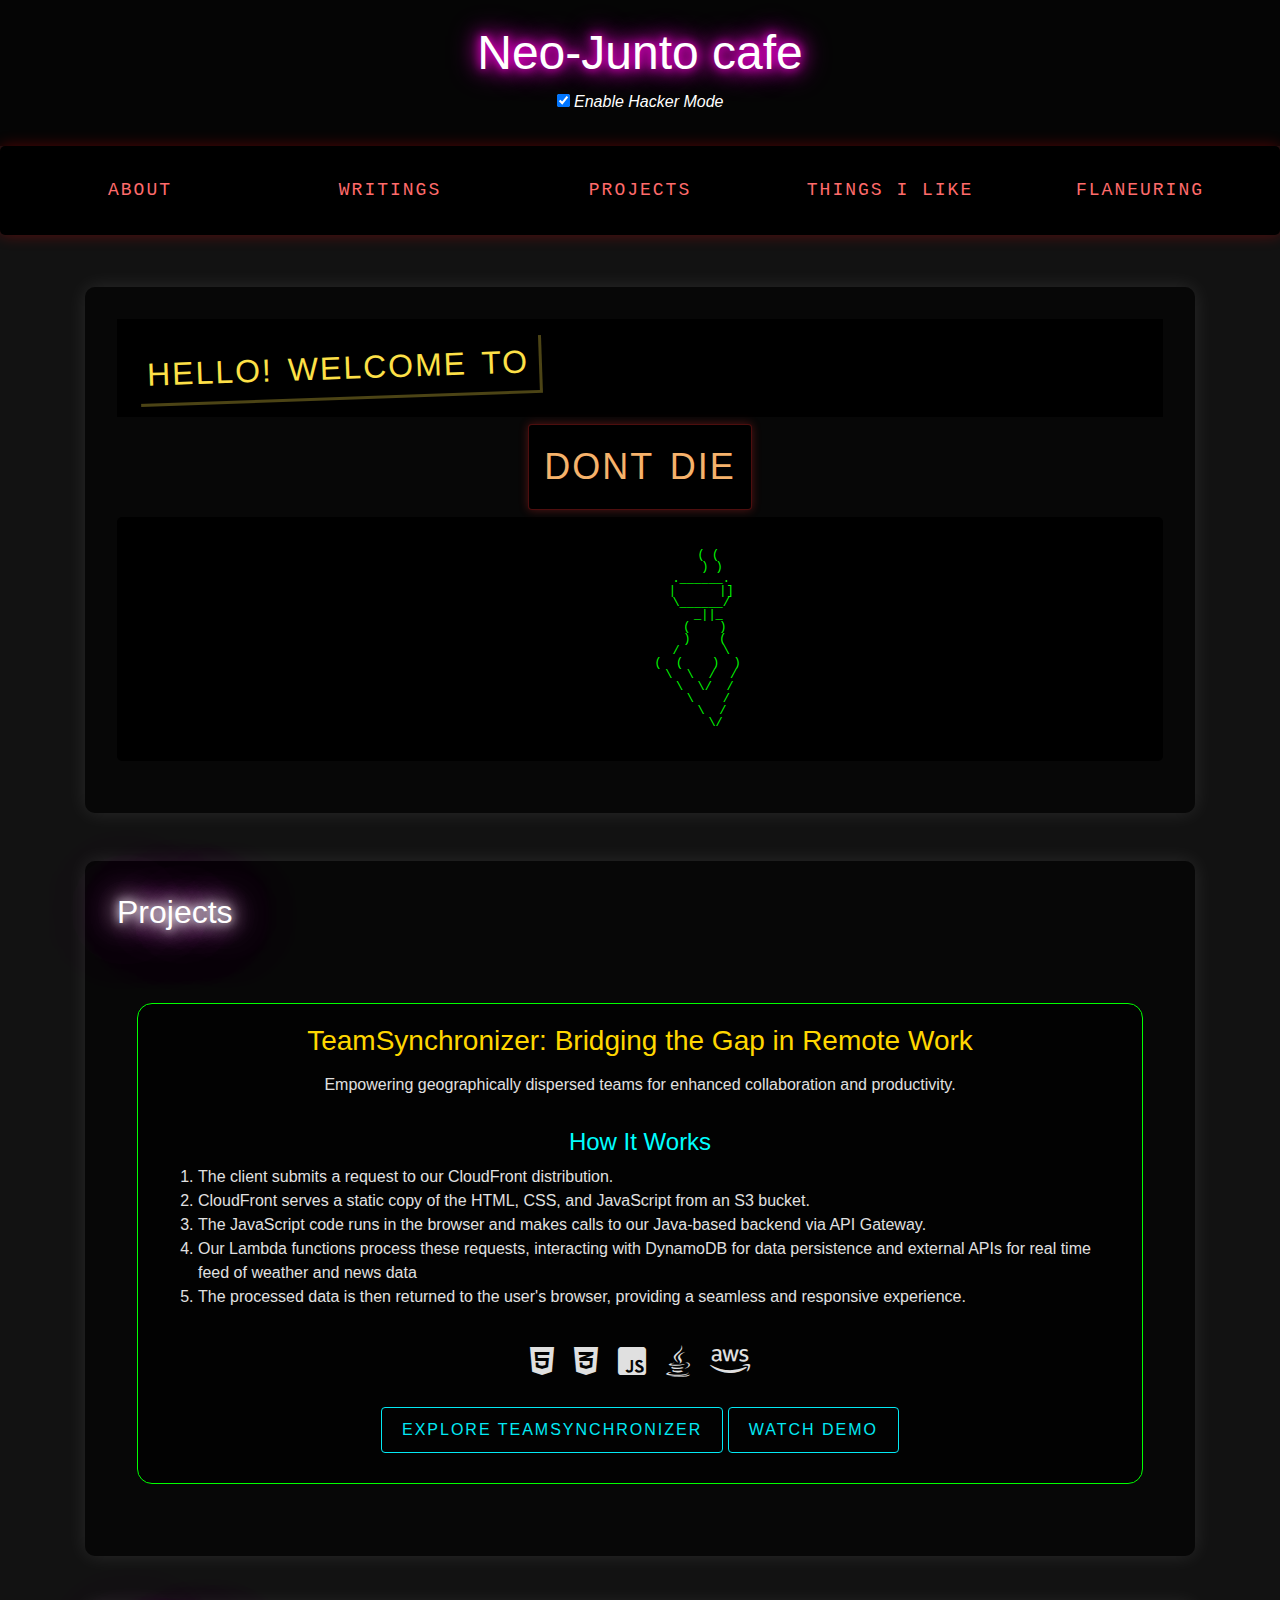
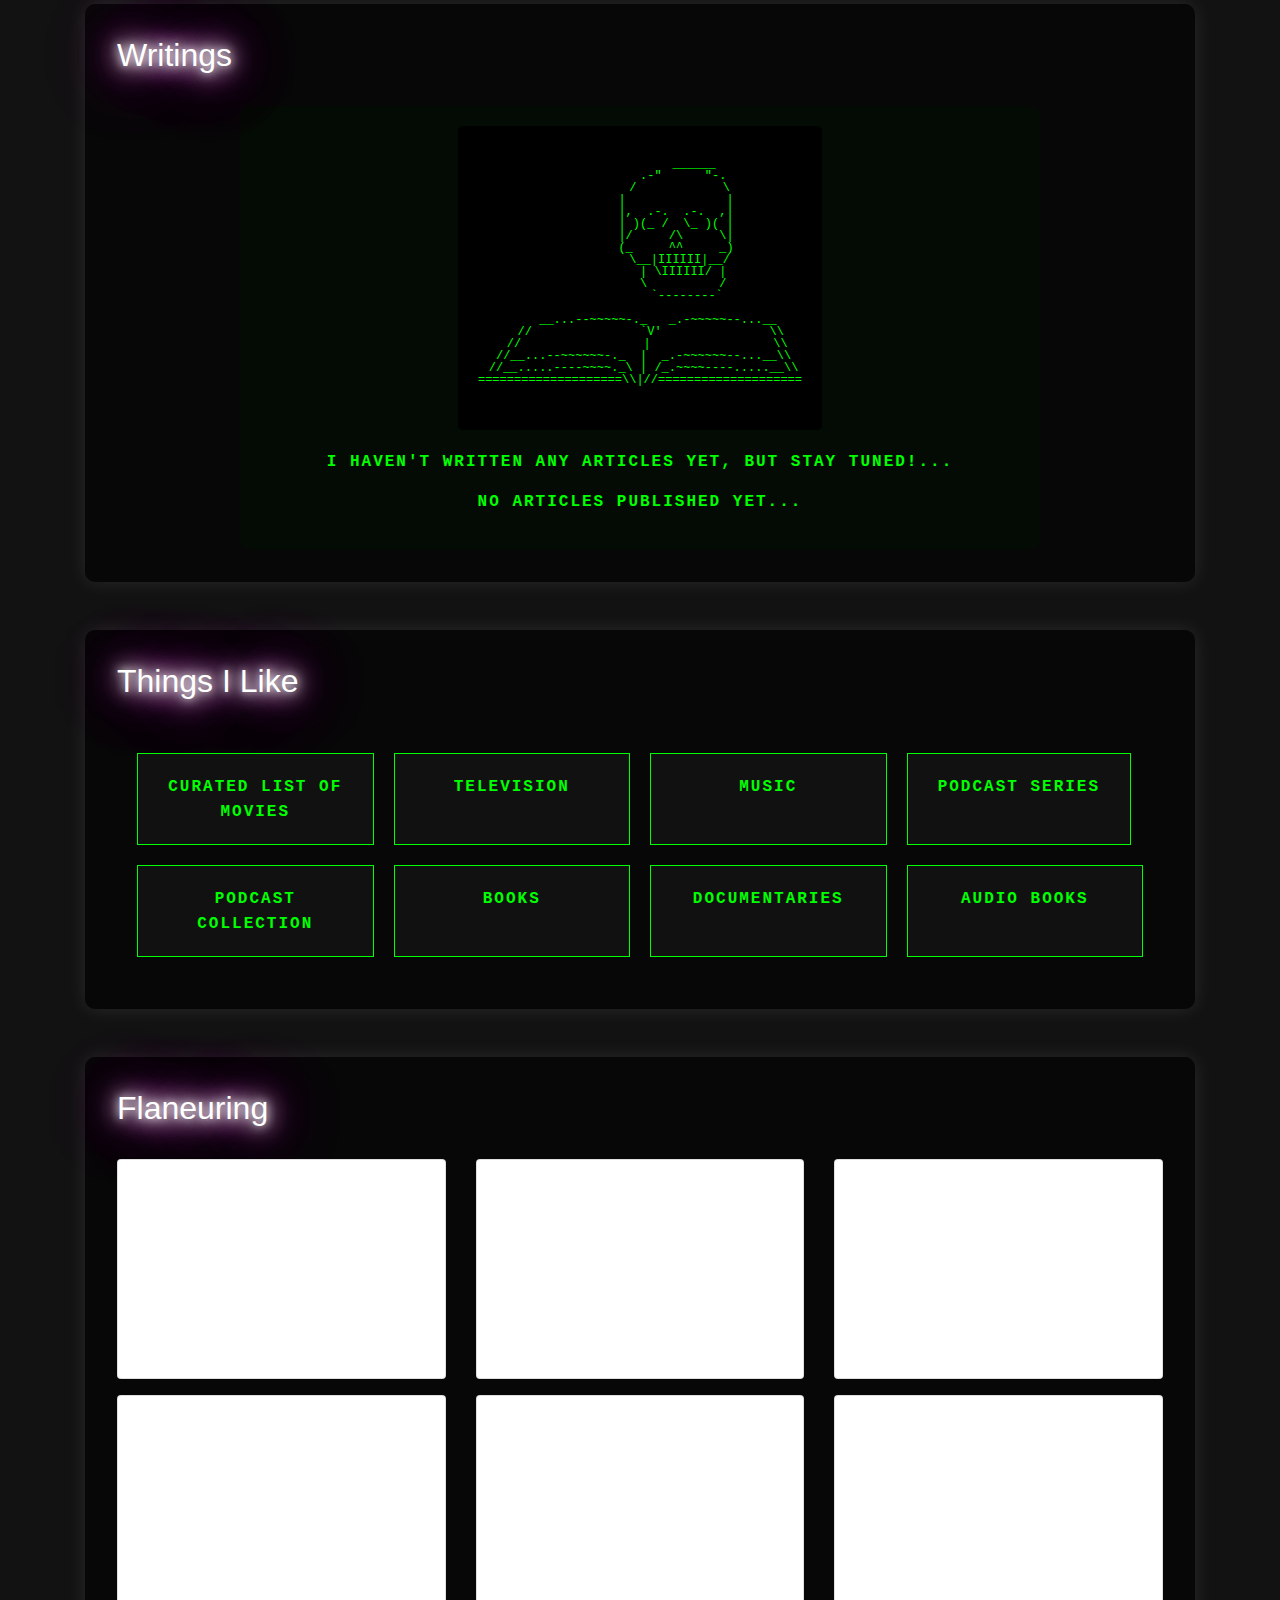
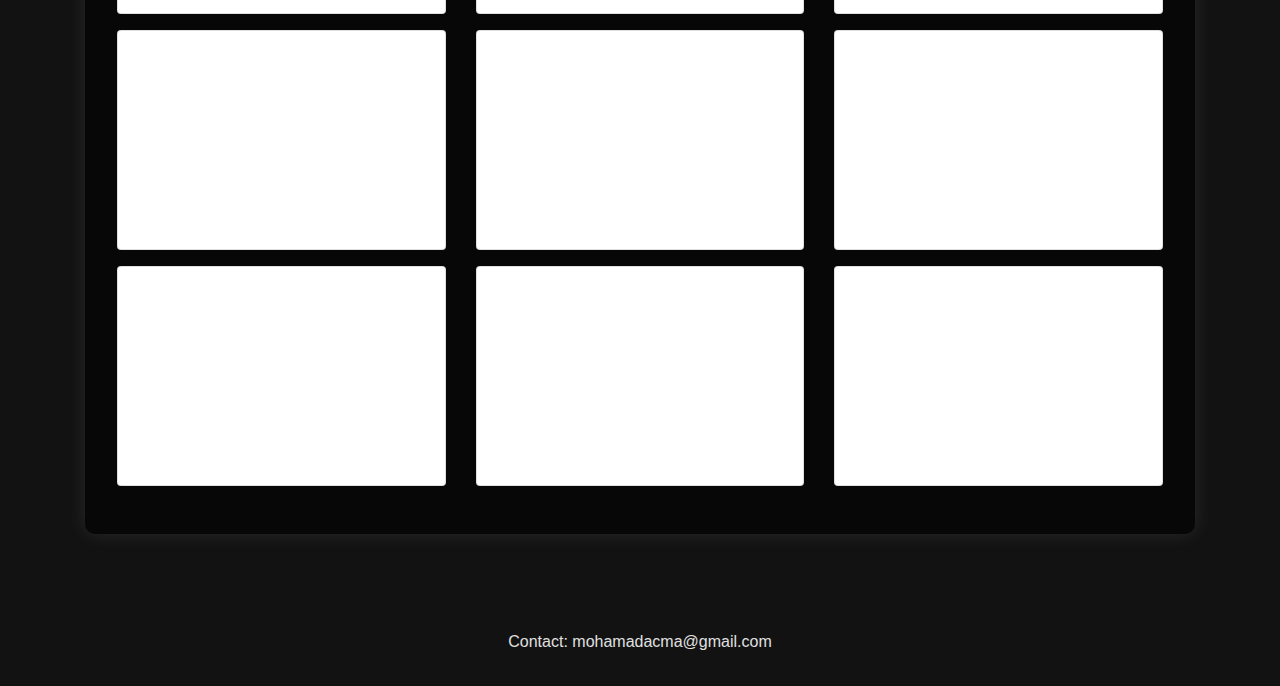
==== commit d59f000b: "added  a slider" ====
--- a/index.html
+++ b/index.html
@@ -72,7 +72,7 @@
     <h1 class="animate-title">Neo-Junto cafe</h1>
         <div class="theme-switch-wrapper">
             <label class="theme-switch" for="theme-toggle">
-                <input type="checkbox" id="theme-toggle" />
+                <input type="checkbox" id="theme-toggle" checked>
                 <span class="slider round"></span>
             </label>
             <em>Enable Hacker Mode</em>
--- a/src/css/styles.css
+++ b/src/css/styles.css
@@ -616,3 +616,66 @@
      }
 
 
+     .theme-switch-wrapper {
+         display: flex;
+         align-items: center;
+         position: absolute;
+         top: 10px;
+         right: 10px;
+     }
+
+     .theme-switch {
+         display: inline-block;
+         height: 34px;
+         position: relative;
+         width: 60px;
+     }
+
+     .theme-switch input {
+         display: none;
+     }
+
+     .slider {
+         background-color: #ccc;
+         bottom: 0;
+         cursor: pointer;
+         left: 0;
+         position: absolute;
+         right: 0;
+         top: 0;
+         transition: .4s;
+     }
+
+     .slider:before {
+         background-color: #fff;
+         bottom: 4px;
+         content: "";
+         height: 26px;
+         left: 4px;
+         position: absolute;
+         transition: .4s;
+         width: 26px;
+     }
+
+     input:checked + .slider {
+         background-color: #00ff00;
+     }
+
+     input:checked + .slider:before {
+         transform: translateX(26px);
+     }
+
+     .slider.round {
+         border-radius: 34px;
+     }
+
+     .slider.round:before {
+         border-radius: 50%;
+     }
+
+     .theme-switch-wrapper em {
+         margin-left: 10px;
+         font-size: 1rem;
+     }
+
+
--- a/src/css/styles.css
+++ b/src/css/styles.css
@@ -616,3 +616,66 @@
      }
 
 
+     .theme-switch-wrapper {
+         display: flex;
+         align-items: center;
+         position: absolute;
+         top: 10px;
+         right: 10px;
+     }
+
+     .theme-switch {
+         display: inline-block;
+         height: 34px;
+         position: relative;
+         width: 60px;
+     }
+
+     .theme-switch input {
+         display: none;
+     }
+
+     .slider {
+         background-color: #ccc;
+         bottom: 0;
+         cursor: pointer;
+         left: 0;
+         position: absolute;
+         right: 0;
+         top: 0;
+         transition: .4s;
+     }
+
+     .slider:before {
+         background-color: #fff;
+         bottom: 4px;
+         content: "";
+         height: 26px;
+         left: 4px;
+         position: absolute;
+         transition: .4s;
+         width: 26px;
+     }
+
+     input:checked + .slider {
+         background-color: #00ff00;
+     }
+
+     input:checked + .slider:before {
+         transform: translateX(26px);
+     }
+
+     .slider.round {
+         border-radius: 34px;
+     }
+
+     .slider.round:before {
+         border-radius: 50%;
+     }
+
+     .theme-switch-wrapper em {
+         margin-left: 10px;
+         font-size: 1rem;
+     }
+
+
--- a/src/css/styles.css
+++ b/src/css/styles.css
@@ -616,3 +616,66 @@
      }
 
 
+     .theme-switch-wrapper {
+         display: flex;
+         align-items: center;
+         position: absolute;
+         top: 10px;
+         right: 10px;
+     }
+
+     .theme-switch {
+         display: inline-block;
+         height: 34px;
+         position: relative;
+         width: 60px;
+     }
+
+     .theme-switch input {
+         display: none;
+     }
+
+     .slider {
+         background-color: #ccc;
+         bottom: 0;
+         cursor: pointer;
+         left: 0;
+         position: absolute;
+         right: 0;
+         top: 0;
+         transition: .4s;
+     }
+
+     .slider:before {
+         background-color: #fff;
+         bottom: 4px;
+         content: "";
+         height: 26px;
+         left: 4px;
+         position: absolute;
+         transition: .4s;
+         width: 26px;
+     }
+
+     input:checked + .slider {
+         background-color: #00ff00;
+     }
+
+     input:checked + .slider:before {
+         transform: translateX(26px);
+     }
+
+     .slider.round {
+         border-radius: 34px;
+     }
+
+     .slider.round:before {
+         border-radius: 50%;
+     }
+
+     .theme-switch-wrapper em {
+         margin-left: 10px;
+         font-size: 1rem;
+     }
+
+
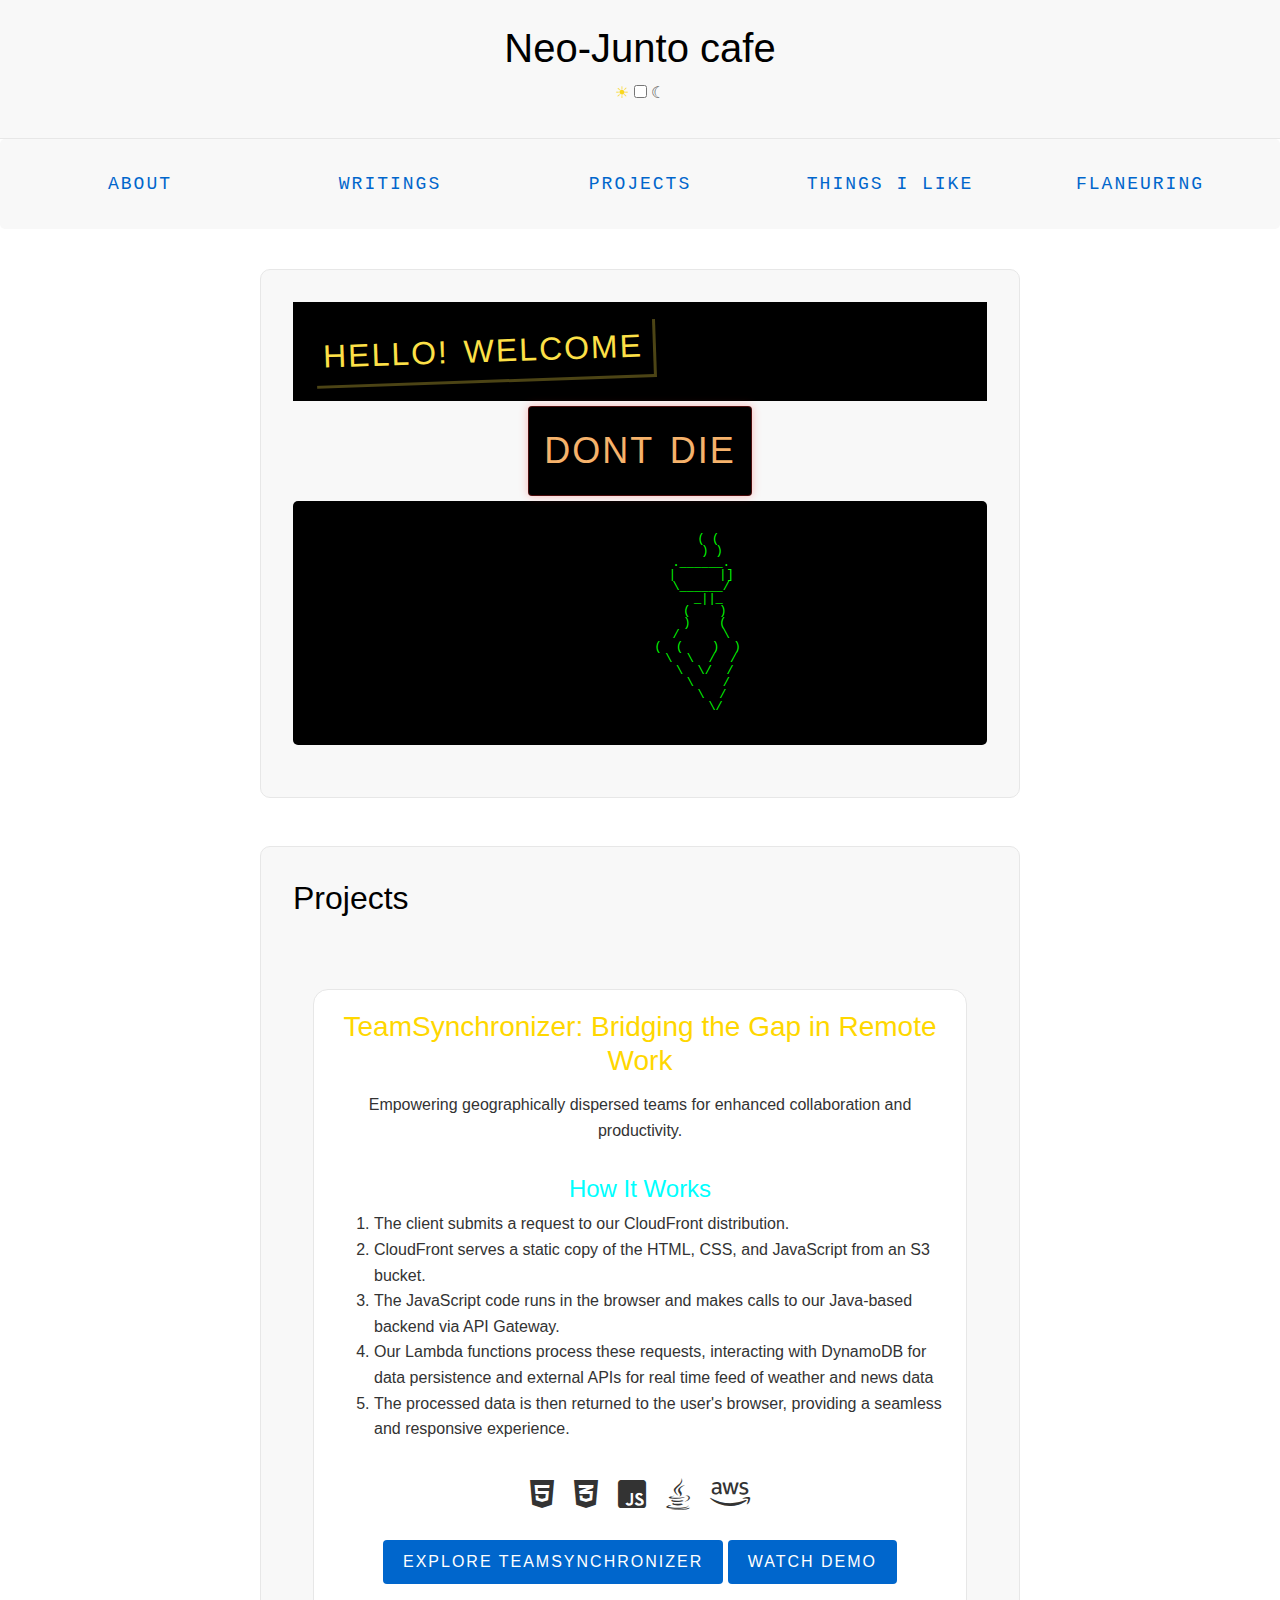
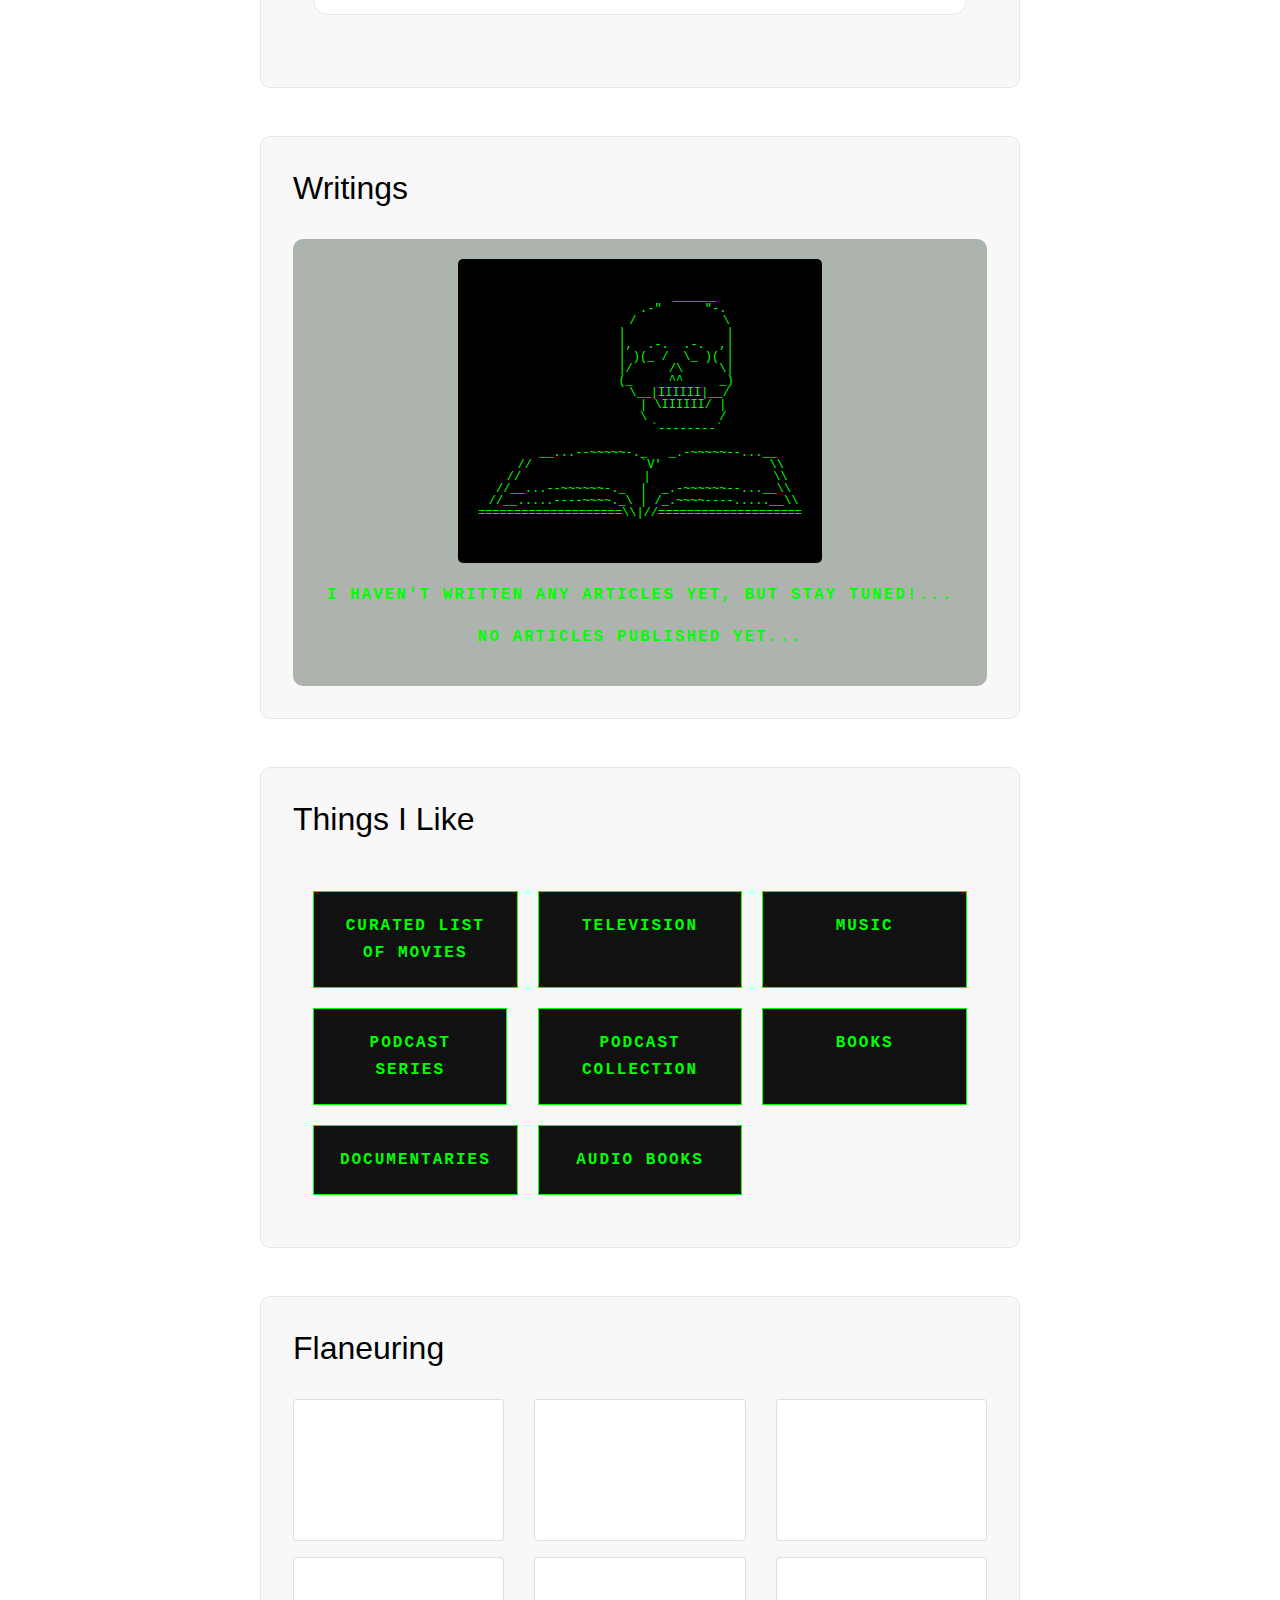
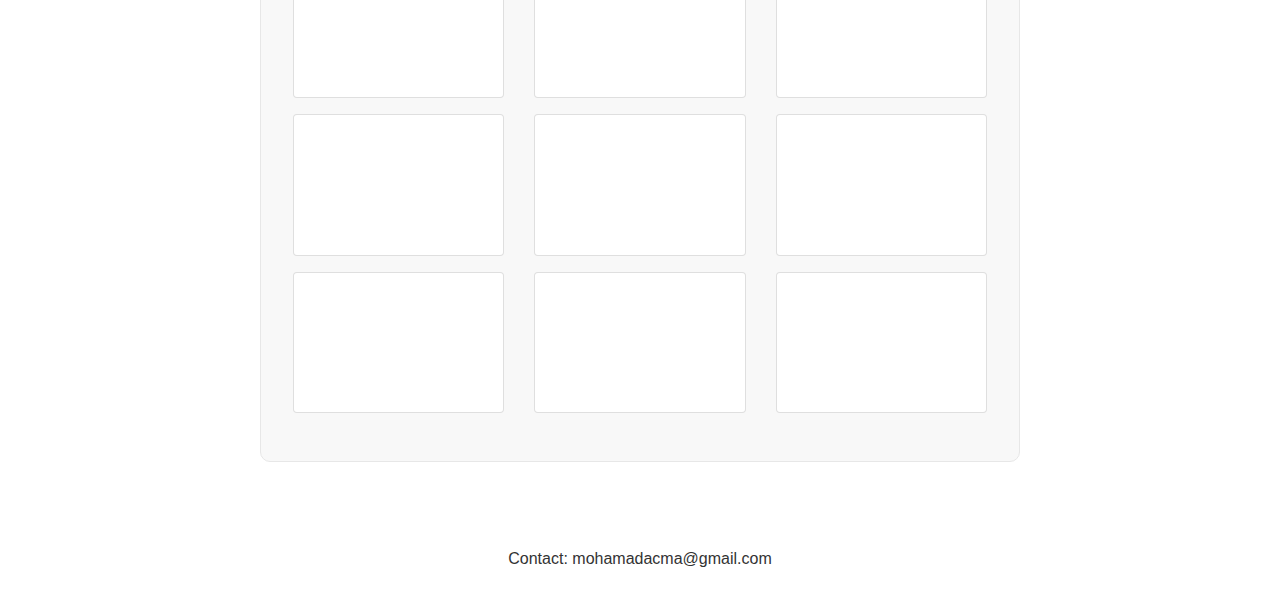
==== commit ab0377d1: "prof" ====
--- a/index.html
+++ b/index.html
@@ -71,11 +71,12 @@
     <header class="text-white text-center py-4">
     <h1 class="animate-title">Neo-Junto cafe</h1>
         <div class="theme-switch-wrapper">
+            <span class="theme-switch-icon sun-icon">☀</span>
             <label class="theme-switch" for="theme-toggle">
                 <input type="checkbox" id="theme-toggle" checked>
                 <span class="slider round"></span>
             </label>
-            <em>Enable Hacker Mode</em>
+            <span class="theme-switch-icon moon-icon">☾</span>
         </div>
     </header>
     <nav class="coffee-menu">
--- a/src/css/styles.css
+++ b/src/css/styles.css
@@ -616,66 +616,73 @@
      }
 
 
-     .theme-switch-wrapper {
-         display: flex;
-         align-items: center;
-         position: absolute;
-         top: 10px;
-         right: 10px;
-     }
-
-     .theme-switch {
-         display: inline-block;
-         height: 34px;
-         position: relative;
-         width: 60px;
-     }
-
-     .theme-switch input {
-         display: none;
-     }
-
-     .slider {
-         background-color: #ccc;
-         bottom: 0;
-         cursor: pointer;
-         left: 0;
-         position: absolute;
-         right: 0;
-         top: 0;
-         transition: .4s;
-     }
-
-     .slider:before {
-         background-color: #fff;
-         bottom: 4px;
-         content: "";
-         height: 26px;
-         left: 4px;
-         position: absolute;
-         transition: .4s;
-         width: 26px;
-     }
-
-     input:checked + .slider {
-         background-color: #00ff00;
-     }
-
-     input:checked + .slider:before {
-         transform: translateX(26px);
-     }
-
-     .slider.round {
-         border-radius: 34px;
-     }
-
-     .slider.round:before {
-         border-radius: 50%;
-     }
-
-     .theme-switch-wrapper em {
-         margin-left: 10px;
-         font-size: 1rem;
-     }
-
-
+   .theme-switch-wrapper {
+     display: flex;
+     align-items: center;
+     position: absolute;
+     top: 10px;
+     right: 10px;
+   }
+
+   .theme-switch {
+     display: inline-block;
+     height: 34px;
+     position: relative;
+     width: 60px;
+   }
+
+   .theme-switch input {
+     display: none;
+   }
+
+   .slider {
+     background-color: #ccc;
+     bottom: 0;
+     cursor: pointer;
+     left: 0;
+     position: absolute;
+     right: 0;
+     top: 0;
+     transition: .4s;
+   }
+
+   .slider:before {
+     background-color: #fff;
+     bottom: 4px;
+     content: "";
+     height: 26px;
+     left: 4px;
+     position: absolute;
+     transition: .4s;
+     width: 26px;
+   }
+
+   input:checked + .slider {
+     background-color: #66bb6a;
+   }
+
+   input:checked + .slider:before {
+     transform: translateX(26px);
+   }
+
+   .slider.round {
+     border-radius: 34px;
+   }
+
+   .slider.round:before {
+     border-radius: 50%;
+   }
+
+   .theme-switch-icon {
+     padding: 0 5px;
+     font-size: 1.2rem;
+   }
+
+   .sun-icon {
+     color: #f9d71c;
+   }
+
+   .moon-icon {
+     color: #f5f3ce;
+   }
+
--- a/src/css/styles.css
+++ b/src/css/styles.css
@@ -616,66 +616,73 @@
      }
 
 
-     .theme-switch-wrapper {
-         display: flex;
-         align-items: center;
-         position: absolute;
-         top: 10px;
-         right: 10px;
-     }
-
-     .theme-switch {
-         display: inline-block;
-         height: 34px;
-         position: relative;
-         width: 60px;
-     }
-
-     .theme-switch input {
-         display: none;
-     }
-
-     .slider {
-         background-color: #ccc;
-         bottom: 0;
-         cursor: pointer;
-         left: 0;
-         position: absolute;
-         right: 0;
-         top: 0;
-         transition: .4s;
-     }
-
-     .slider:before {
-         background-color: #fff;
-         bottom: 4px;
-         content: "";
-         height: 26px;
-         left: 4px;
-         position: absolute;
-         transition: .4s;
-         width: 26px;
-     }
-
-     input:checked + .slider {
-         background-color: #00ff00;
-     }
-
-     input:checked + .slider:before {
-         transform: translateX(26px);
-     }
-
-     .slider.round {
-         border-radius: 34px;
-     }
-
-     .slider.round:before {
-         border-radius: 50%;
-     }
-
-     .theme-switch-wrapper em {
-         margin-left: 10px;
-         font-size: 1rem;
-     }
-
-
+   .theme-switch-wrapper {
+     display: flex;
+     align-items: center;
+     position: absolute;
+     top: 10px;
+     right: 10px;
+   }
+
+   .theme-switch {
+     display: inline-block;
+     height: 34px;
+     position: relative;
+     width: 60px;
+   }
+
+   .theme-switch input {
+     display: none;
+   }
+
+   .slider {
+     background-color: #ccc;
+     bottom: 0;
+     cursor: pointer;
+     left: 0;
+     position: absolute;
+     right: 0;
+     top: 0;
+     transition: .4s;
+   }
+
+   .slider:before {
+     background-color: #fff;
+     bottom: 4px;
+     content: "";
+     height: 26px;
+     left: 4px;
+     position: absolute;
+     transition: .4s;
+     width: 26px;
+   }
+
+   input:checked + .slider {
+     background-color: #66bb6a;
+   }
+
+   input:checked + .slider:before {
+     transform: translateX(26px);
+   }
+
+   .slider.round {
+     border-radius: 34px;
+   }
+
+   .slider.round:before {
+     border-radius: 50%;
+   }
+
+   .theme-switch-icon {
+     padding: 0 5px;
+     font-size: 1.2rem;
+   }
+
+   .sun-icon {
+     color: #f9d71c;
+   }
+
+   .moon-icon {
+     color: #f5f3ce;
+   }
+
--- a/src/css/light-theme.css
+++ b/src/css/light-theme.css
@@ -7,6 +7,7 @@
     --bg-color: #ffffff;
     --heading-color: #000000;
     --link-color: #0066cc;
+    --hacker-mode-text: #00ff00;
 }
 
 body {
--- a/src/css/styles.css
+++ b/src/css/styles.css
@@ -616,66 +616,73 @@
      }
 
 
-     .theme-switch-wrapper {
-         display: flex;
-         align-items: center;
-         position: absolute;
-         top: 10px;
-         right: 10px;
-     }
-
-     .theme-switch {
-         display: inline-block;
-         height: 34px;
-         position: relative;
-         width: 60px;
-     }
-
-     .theme-switch input {
-         display: none;
-     }
-
-     .slider {
-         background-color: #ccc;
-         bottom: 0;
-         cursor: pointer;
-         left: 0;
-         position: absolute;
-         right: 0;
-         top: 0;
-         transition: .4s;
-     }
-
-     .slider:before {
-         background-color: #fff;
-         bottom: 4px;
-         content: "";
-         height: 26px;
-         left: 4px;
-         position: absolute;
-         transition: .4s;
-         width: 26px;
-     }
-
-     input:checked + .slider {
-         background-color: #00ff00;
-     }
-
-     input:checked + .slider:before {
-         transform: translateX(26px);
-     }
-
-     .slider.round {
-         border-radius: 34px;
-     }
-
-     .slider.round:before {
-         border-radius: 50%;
-     }
-
-     .theme-switch-wrapper em {
-         margin-left: 10px;
-         font-size: 1rem;
-     }
-
-
+   .theme-switch-wrapper {
+     display: flex;
+     align-items: center;
+     position: absolute;
+     top: 10px;
+     right: 10px;
+   }
+
+   .theme-switch {
+     display: inline-block;
+     height: 34px;
+     position: relative;
+     width: 60px;
+   }
+
+   .theme-switch input {
+     display: none;
+   }
+
+   .slider {
+     background-color: #ccc;
+     bottom: 0;
+     cursor: pointer;
+     left: 0;
+     position: absolute;
+     right: 0;
+     top: 0;
+     transition: .4s;
+   }
+
+   .slider:before {
+     background-color: #fff;
+     bottom: 4px;
+     content: "";
+     height: 26px;
+     left: 4px;
+     position: absolute;
+     transition: .4s;
+     width: 26px;
+   }
+
+   input:checked + .slider {
+     background-color: #66bb6a;
+   }
+
+   input:checked + .slider:before {
+     transform: translateX(26px);
+   }
+
+   .slider.round {
+     border-radius: 34px;
+   }
+
+   .slider.round:before {
+     border-radius: 50%;
+   }
+
+   .theme-switch-icon {
+     padding: 0 5px;
+     font-size: 1.2rem;
+   }
+
+   .sun-icon {
+     color: #f9d71c;
+   }
+
+   .moon-icon {
+     color: #f5f3ce;
+   }
+
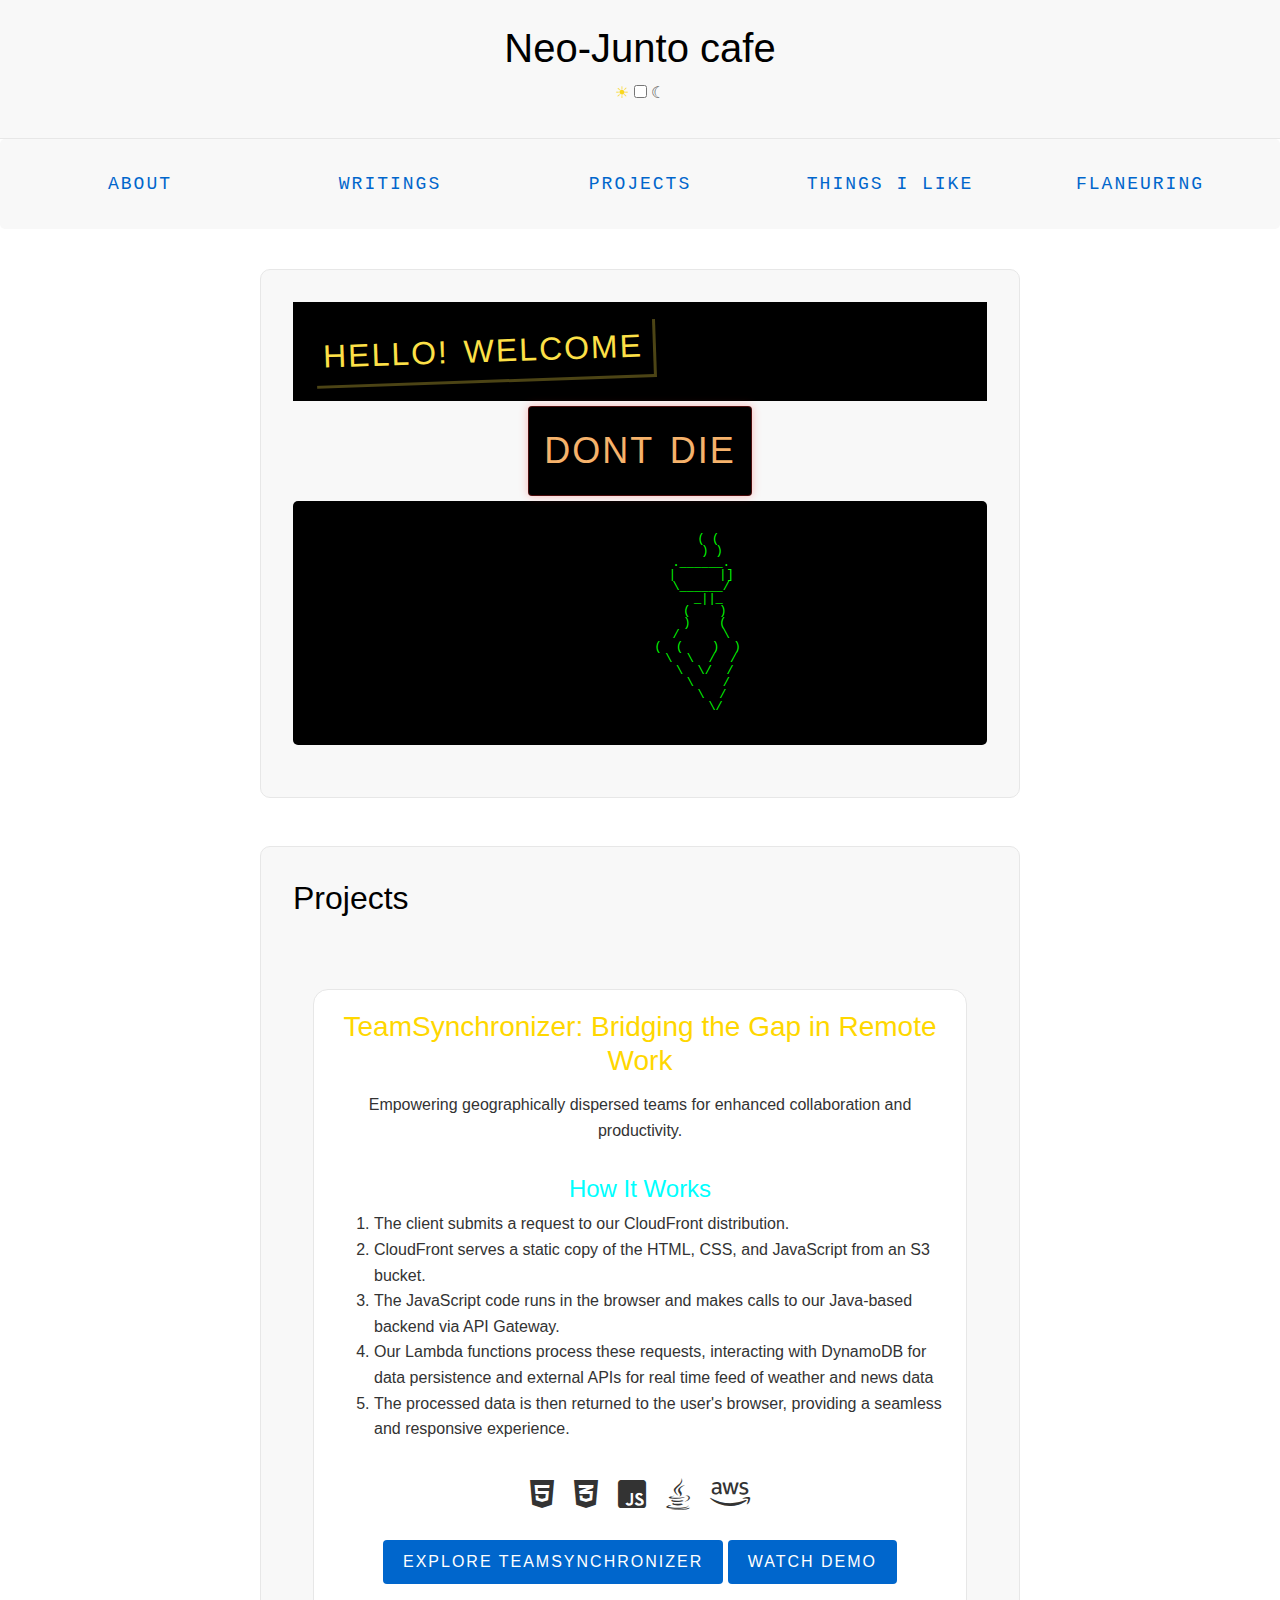
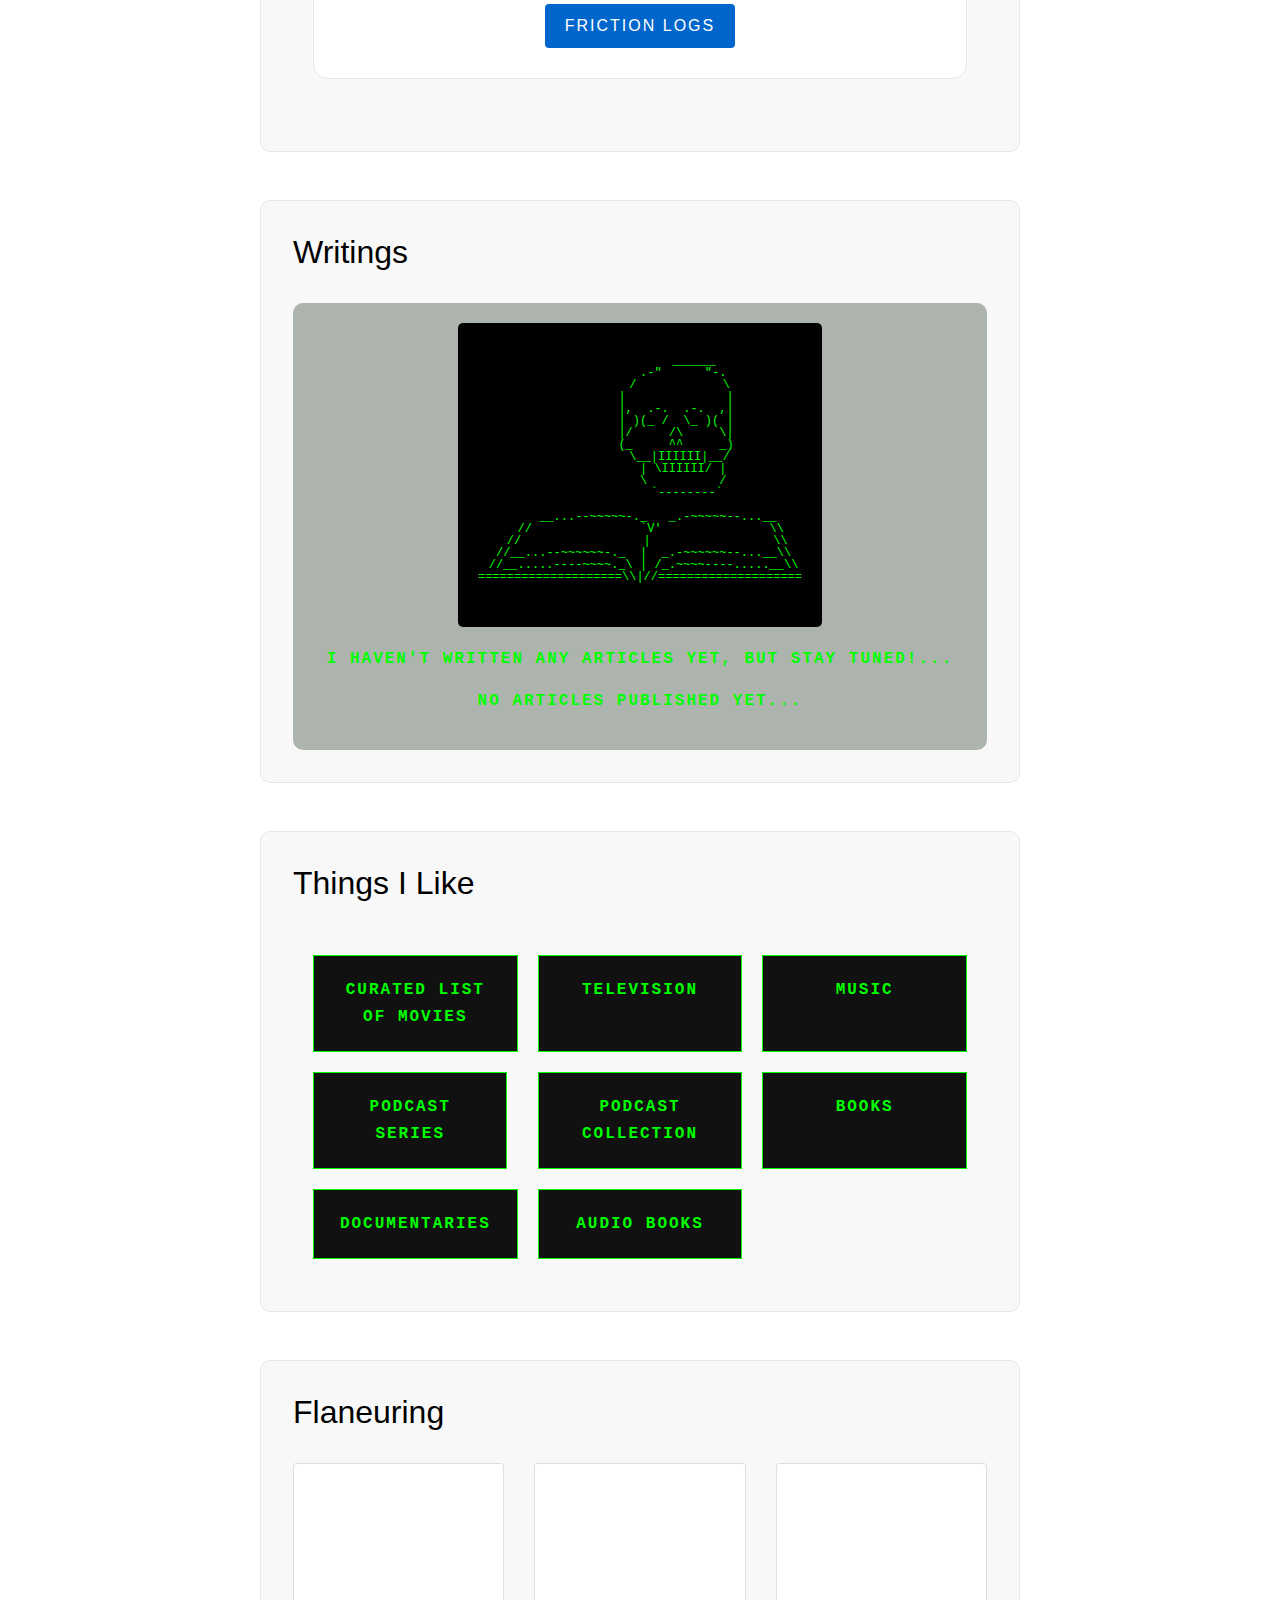
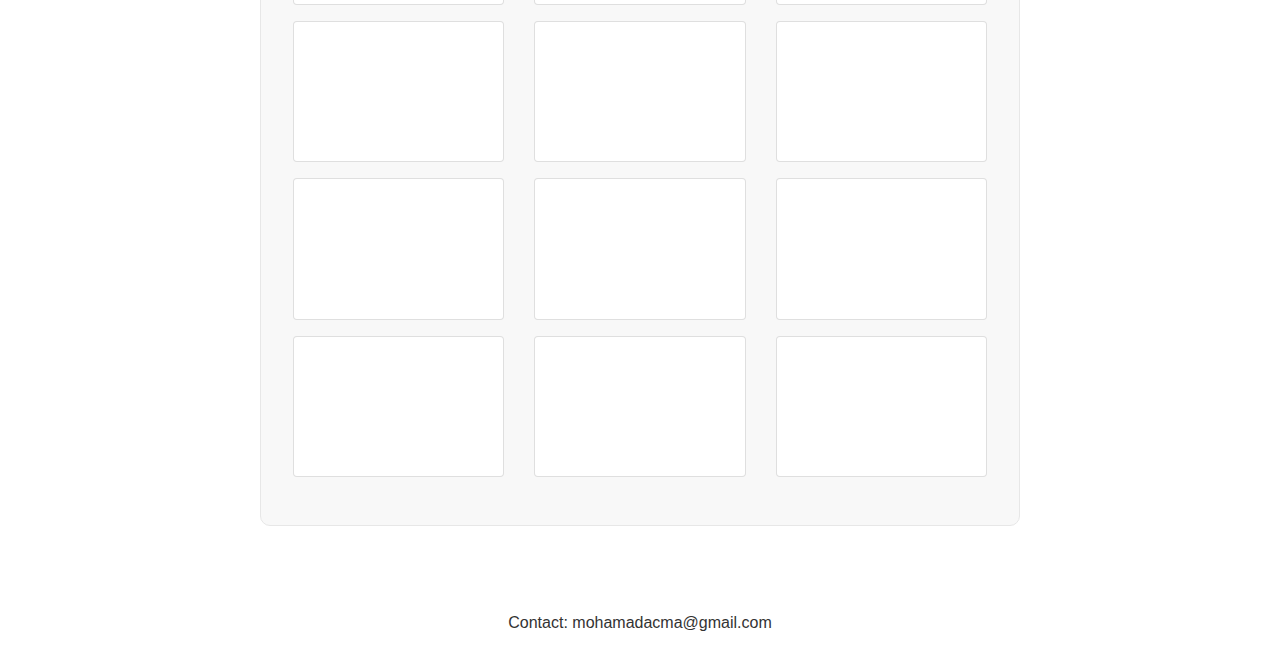
==== commit aa8e8b34: "add friction logs" ====
--- a/index.html
+++ b/index.html
@@ -139,6 +139,7 @@
                 <div class="project-actions">
                     <a href="https://d2qcetd7rqhjj0.cloudfront.net/" target="_blank" class="btn btn-neon">Explore TeamSynchronizer</a>
                     <button class="btn btn-neon" data-toggle="modal" data-target="#demoModal">Watch Demo</button>
+                    <a href="friction-logs.html" class="btn btn-neon">Friction Logs</a>
                 </div>
             </div>
         </div>
--- a/src/css/styles.css
+++ b/src/css/styles.css
@@ -686,3 +686,38 @@
      color: #f5f3ce;
    }
 
+   .friction-screenshot {
+       max-width: 100%;
+       border: 1px solid #ddd;
+       border-radius: 4px;
+       margin-bottom: 20px;
+   }
+
+   .friction-list {
+       list-style-type: none;
+       padding-left: 0;
+   }
+
+   .friction-list li {
+       margin-bottom: 10px;
+   }
+
+   .friction-list li li {
+       margin-top: 5px;
+       margin-left: 20px;
+   }
+
+   .impact, .priority {
+       font-style: italic;
+       border-left: 3px solid #007bff;
+       padding-left: 10px;
+   }
+
+   .suggestions {
+       padding-left: 20px;
+   }
+
+   .suggestions li {
+       margin-bottom: 5px;
+   }
+
--- a/src/css/styles.css
+++ b/src/css/styles.css
@@ -686,3 +686,38 @@
      color: #f5f3ce;
    }
 
+   .friction-screenshot {
+       max-width: 100%;
+       border: 1px solid #ddd;
+       border-radius: 4px;
+       margin-bottom: 20px;
+   }
+
+   .friction-list {
+       list-style-type: none;
+       padding-left: 0;
+   }
+
+   .friction-list li {
+       margin-bottom: 10px;
+   }
+
+   .friction-list li li {
+       margin-top: 5px;
+       margin-left: 20px;
+   }
+
+   .impact, .priority {
+       font-style: italic;
+       border-left: 3px solid #007bff;
+       padding-left: 10px;
+   }
+
+   .suggestions {
+       padding-left: 20px;
+   }
+
+   .suggestions li {
+       margin-bottom: 5px;
+   }
+
--- a/src/css/styles.css
+++ b/src/css/styles.css
@@ -686,3 +686,38 @@
      color: #f5f3ce;
    }
 
+   .friction-screenshot {
+       max-width: 100%;
+       border: 1px solid #ddd;
+       border-radius: 4px;
+       margin-bottom: 20px;
+   }
+
+   .friction-list {
+       list-style-type: none;
+       padding-left: 0;
+   }
+
+   .friction-list li {
+       margin-bottom: 10px;
+   }
+
+   .friction-list li li {
+       margin-top: 5px;
+       margin-left: 20px;
+   }
+
+   .impact, .priority {
+       font-style: italic;
+       border-left: 3px solid #007bff;
+       padding-left: 10px;
+   }
+
+   .suggestions {
+       padding-left: 20px;
+   }
+
+   .suggestions li {
+       margin-bottom: 5px;
+   }
+
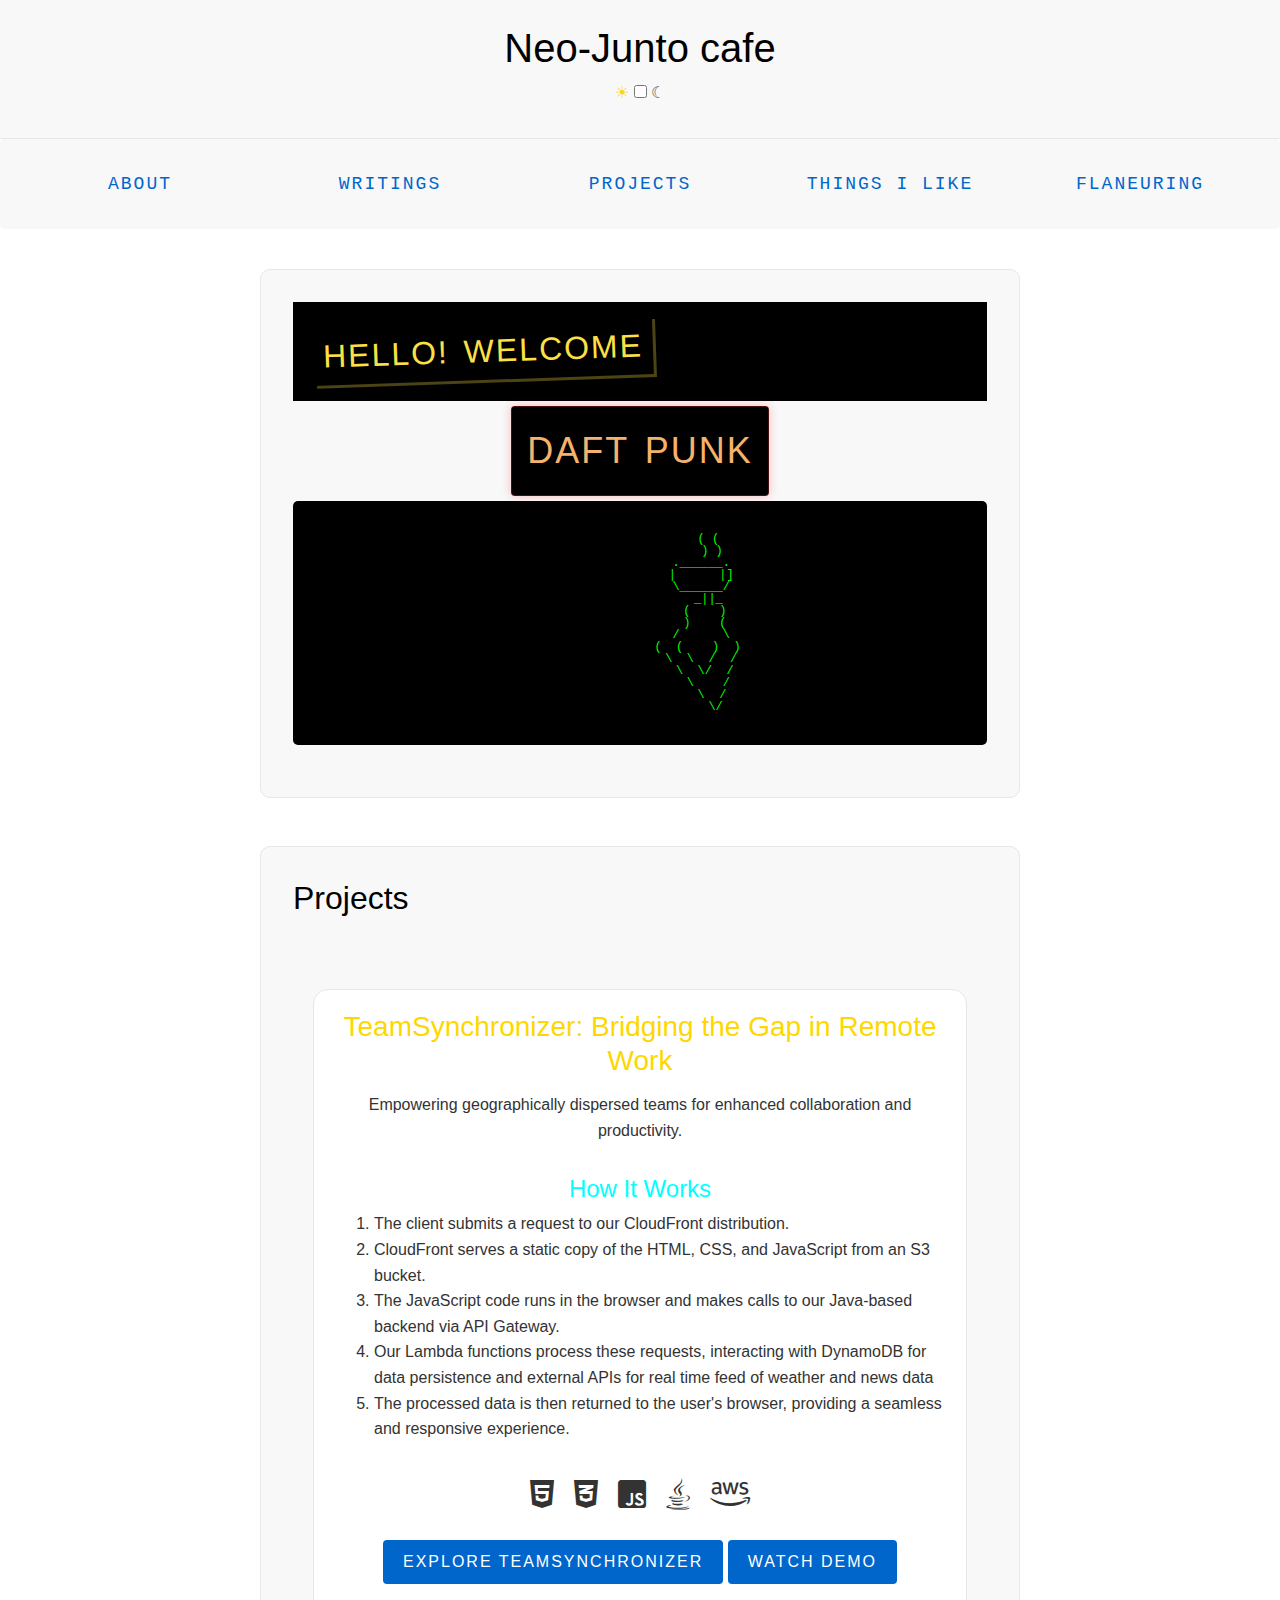
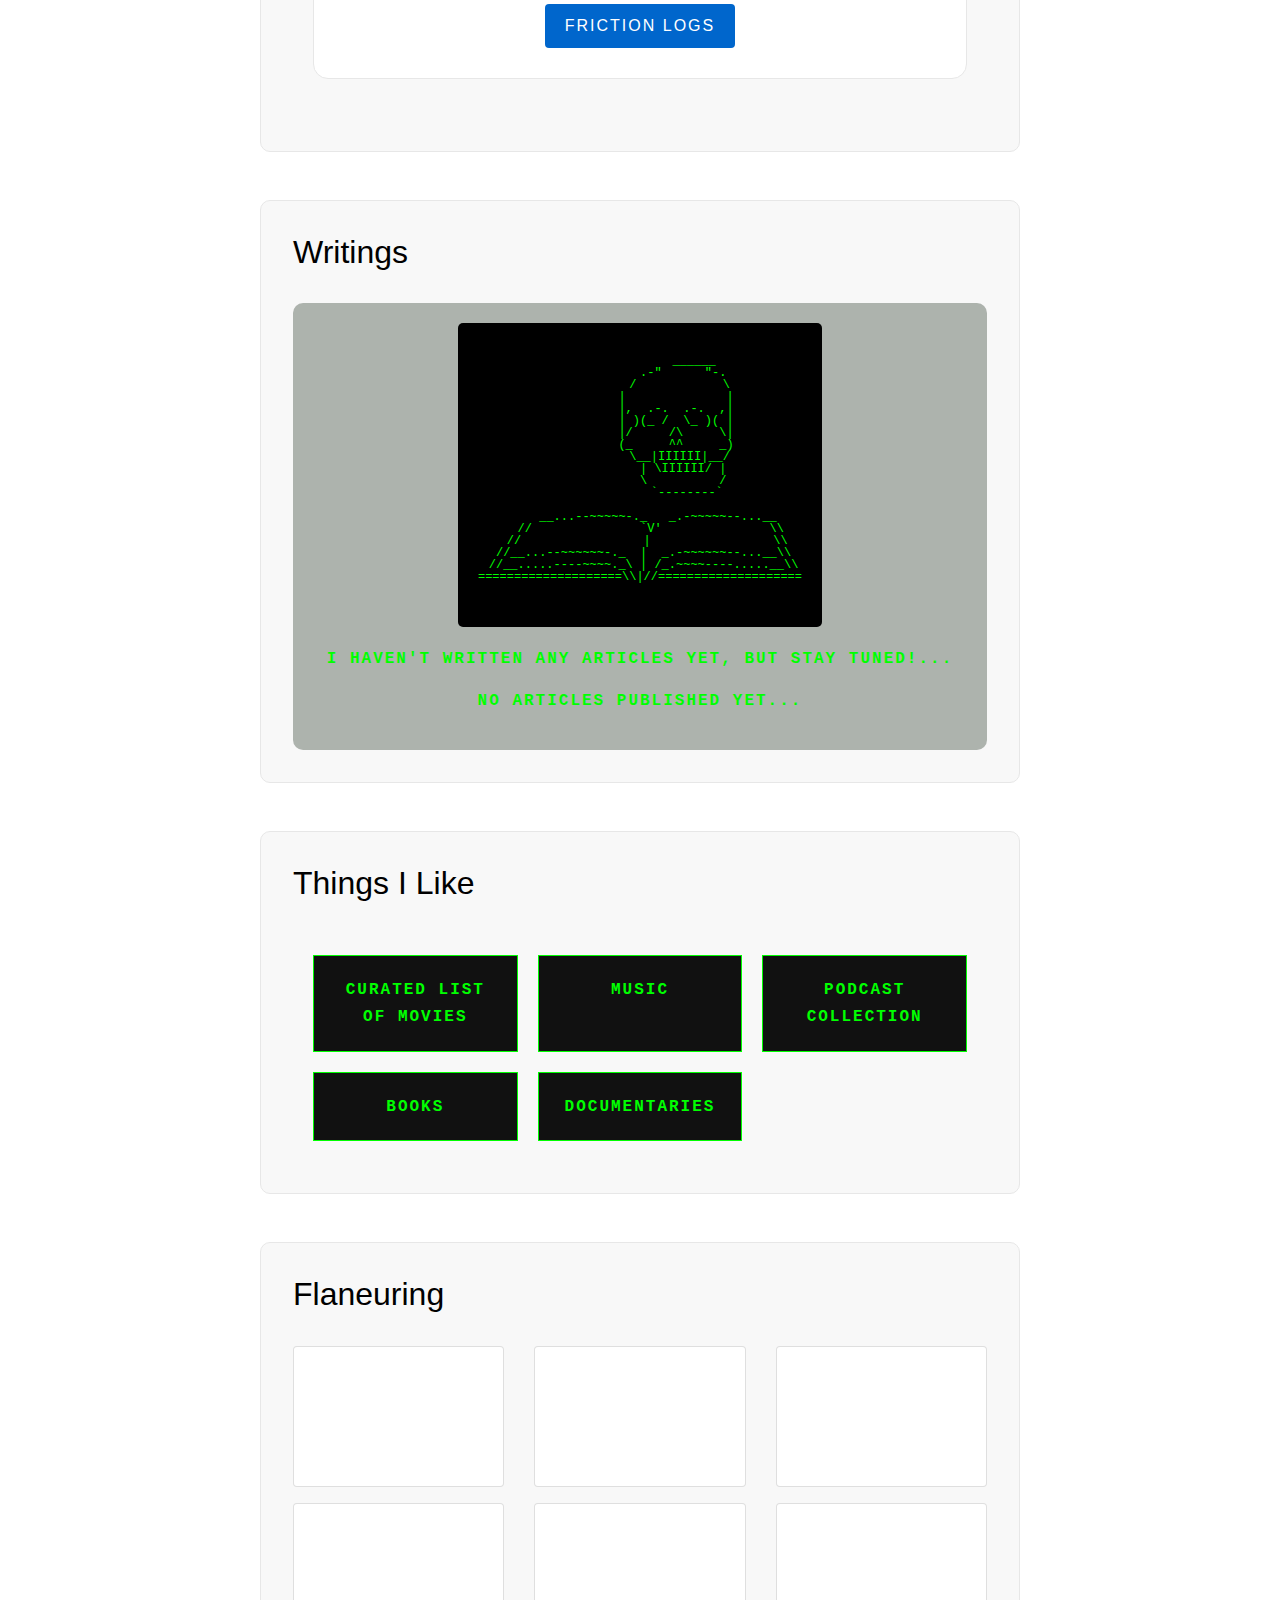
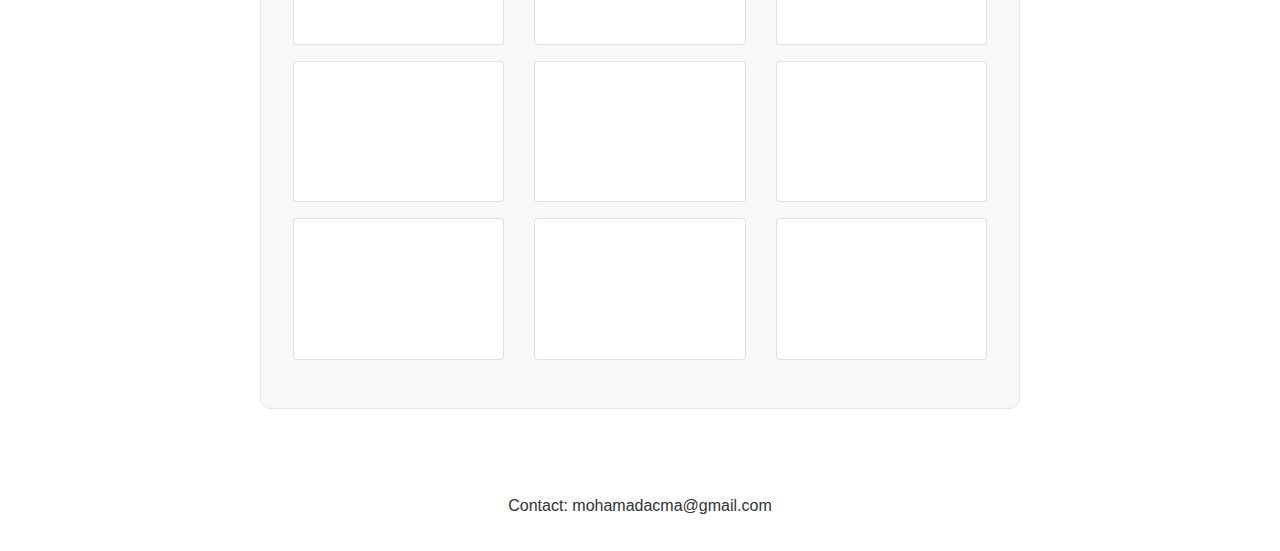
==== commit ef71d1b0: "removed" ====
--- a/index.html
+++ b/index.html
@@ -181,15 +181,9 @@
             <a href="https://www.imdb.com/list/ls547893222/?ref_=uspf_t_2" target="_blank" class="category-item" id="movies">
                 <span class="hacker-text">Curated List of Movies</span>
             </a>
-            <a href="https://www.imdb.com/list/ls569403703/?ref_=uspf_t_4" target="_blank" class="category-item" id="tv">
-                <span class="hacker-text">Television</span>
-            </a>
             <a href="https://open.spotify.com/playlist/7AkEjYbVnhOgpGXK4FAaFu?si=ff848cef47154882" target="_blank" class="category-item" id="music">
                 <span class="hacker-text">Music</span>
             </a>
-            <a href="https://open.spotify.com/playlist/70QYusVBxscJNncYRT4Bf8?si=a9986fd6a71940ae" target="_blank" class="category-item" id="podcasts">
-                <span class="hacker-text">Podcast Series</span>
-            </a>
             <a href="https://open.spotify.com/playlist/5Mf5RwjymnMyDGAFuv9KnU?si=f3bf5058f2bd407f" target="_blank" class="category-item" id="podcast-collection">
                 <span class="hacker-text">Podcast Collection</span>
             </a>
@@ -198,9 +192,6 @@
             </a>
             <a href="https://www.imdb.com/list/ls082318849/" target="_blank" class="category-item" id="documentary">
                 <span class="hacker-text">Documentaries</span>
-            </a>
-            <a href="https://open.spotify.com/playlist/7k1Gs31dGtiw71gFhYxQUg?si=66dcf15d5f5d4bee" target="_blank" class="category-item" id="audio-book">
-                <span class="hacker-text">Audio books</span>
             </a>
         </div>
     </section>
--- a/src/css/styles.css
+++ b/src/css/styles.css
@@ -687,7 +687,9 @@
    }
 
    .friction-screenshot {
-       max-width: 100%;
+       max-width: 50%;
+       width:auto;
+       height: auto;
        border: 1px solid #ddd;
        border-radius: 4px;
        margin-bottom: 20px;
--- a/src/css/styles.css
+++ b/src/css/styles.css
@@ -687,7 +687,9 @@
    }
 
    .friction-screenshot {
-       max-width: 100%;
+       max-width: 50%;
+       width:auto;
+       height: auto;
        border: 1px solid #ddd;
        border-radius: 4px;
        margin-bottom: 20px;
--- a/src/css/styles.css
+++ b/src/css/styles.css
@@ -687,7 +687,9 @@
    }
 
    .friction-screenshot {
-       max-width: 100%;
+       max-width: 50%;
+       width:auto;
+       height: auto;
        border: 1px solid #ddd;
        border-radius: 4px;
        margin-bottom: 20px;
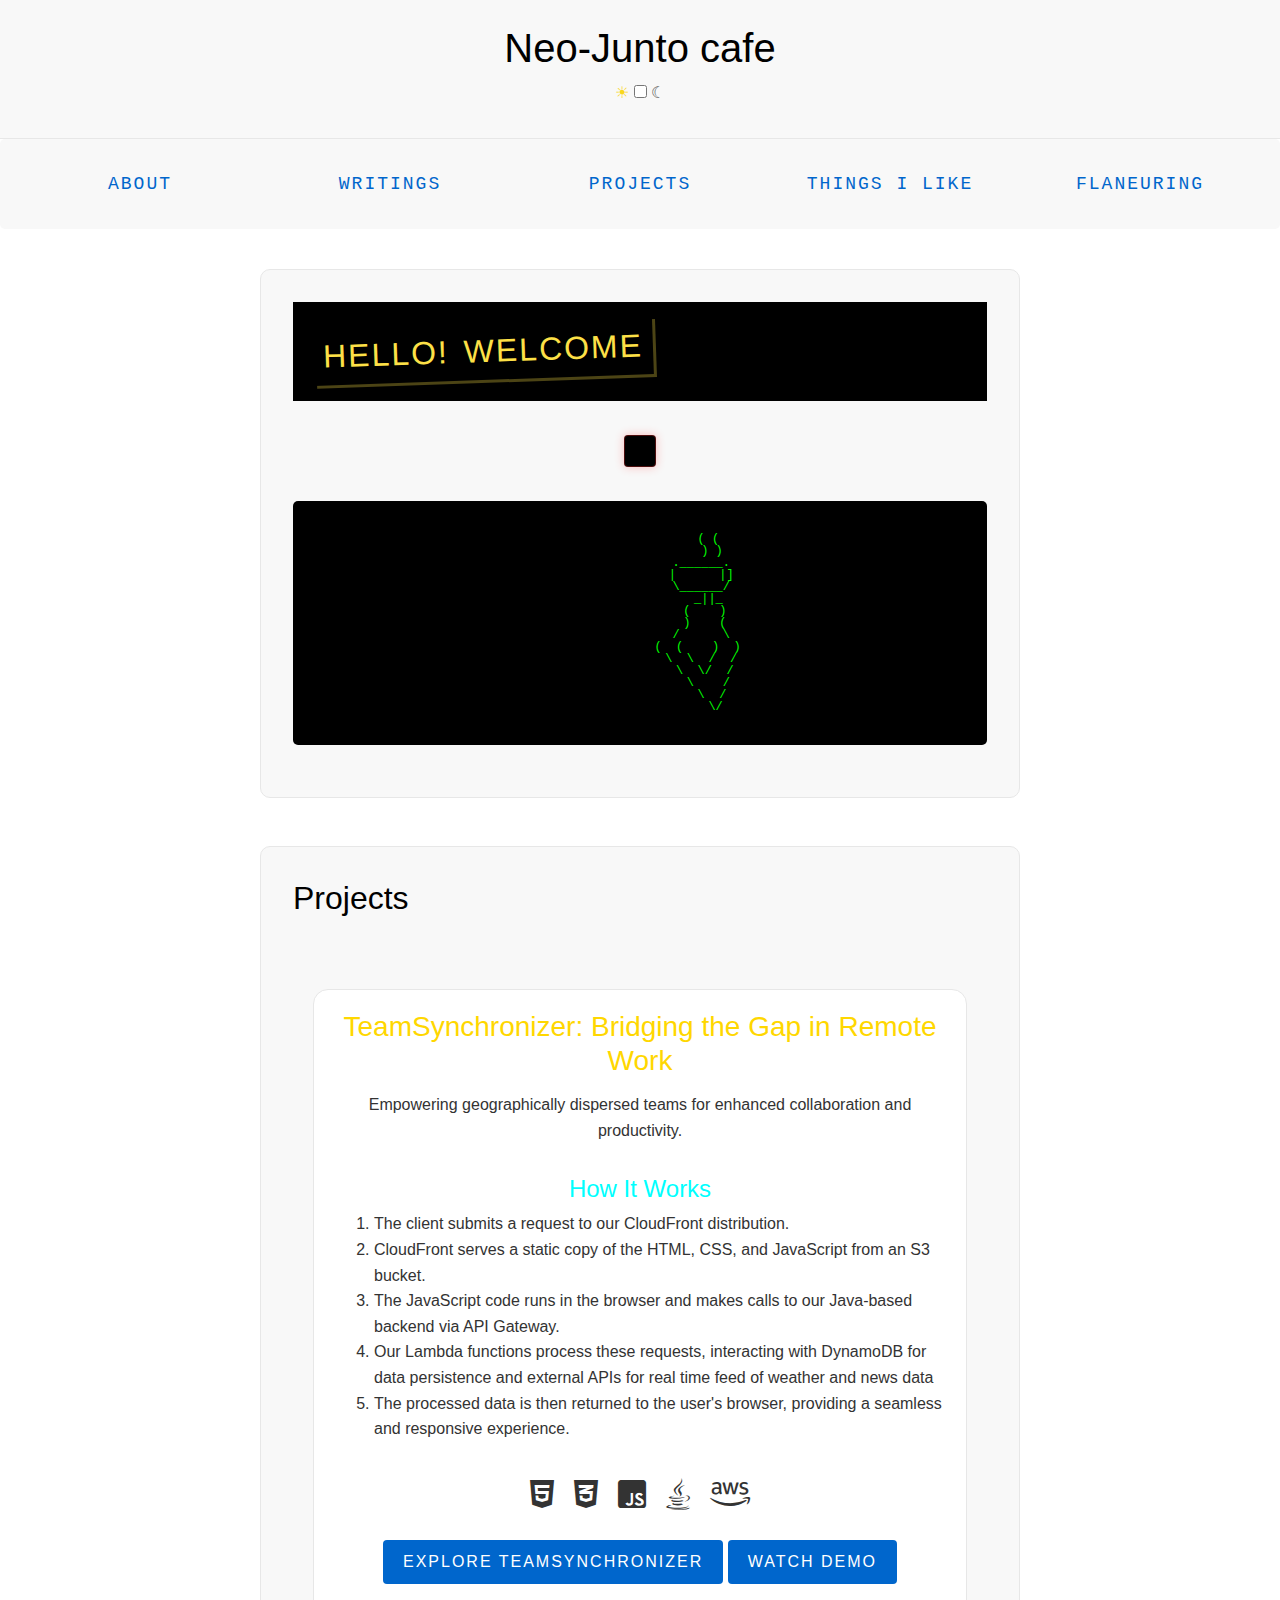
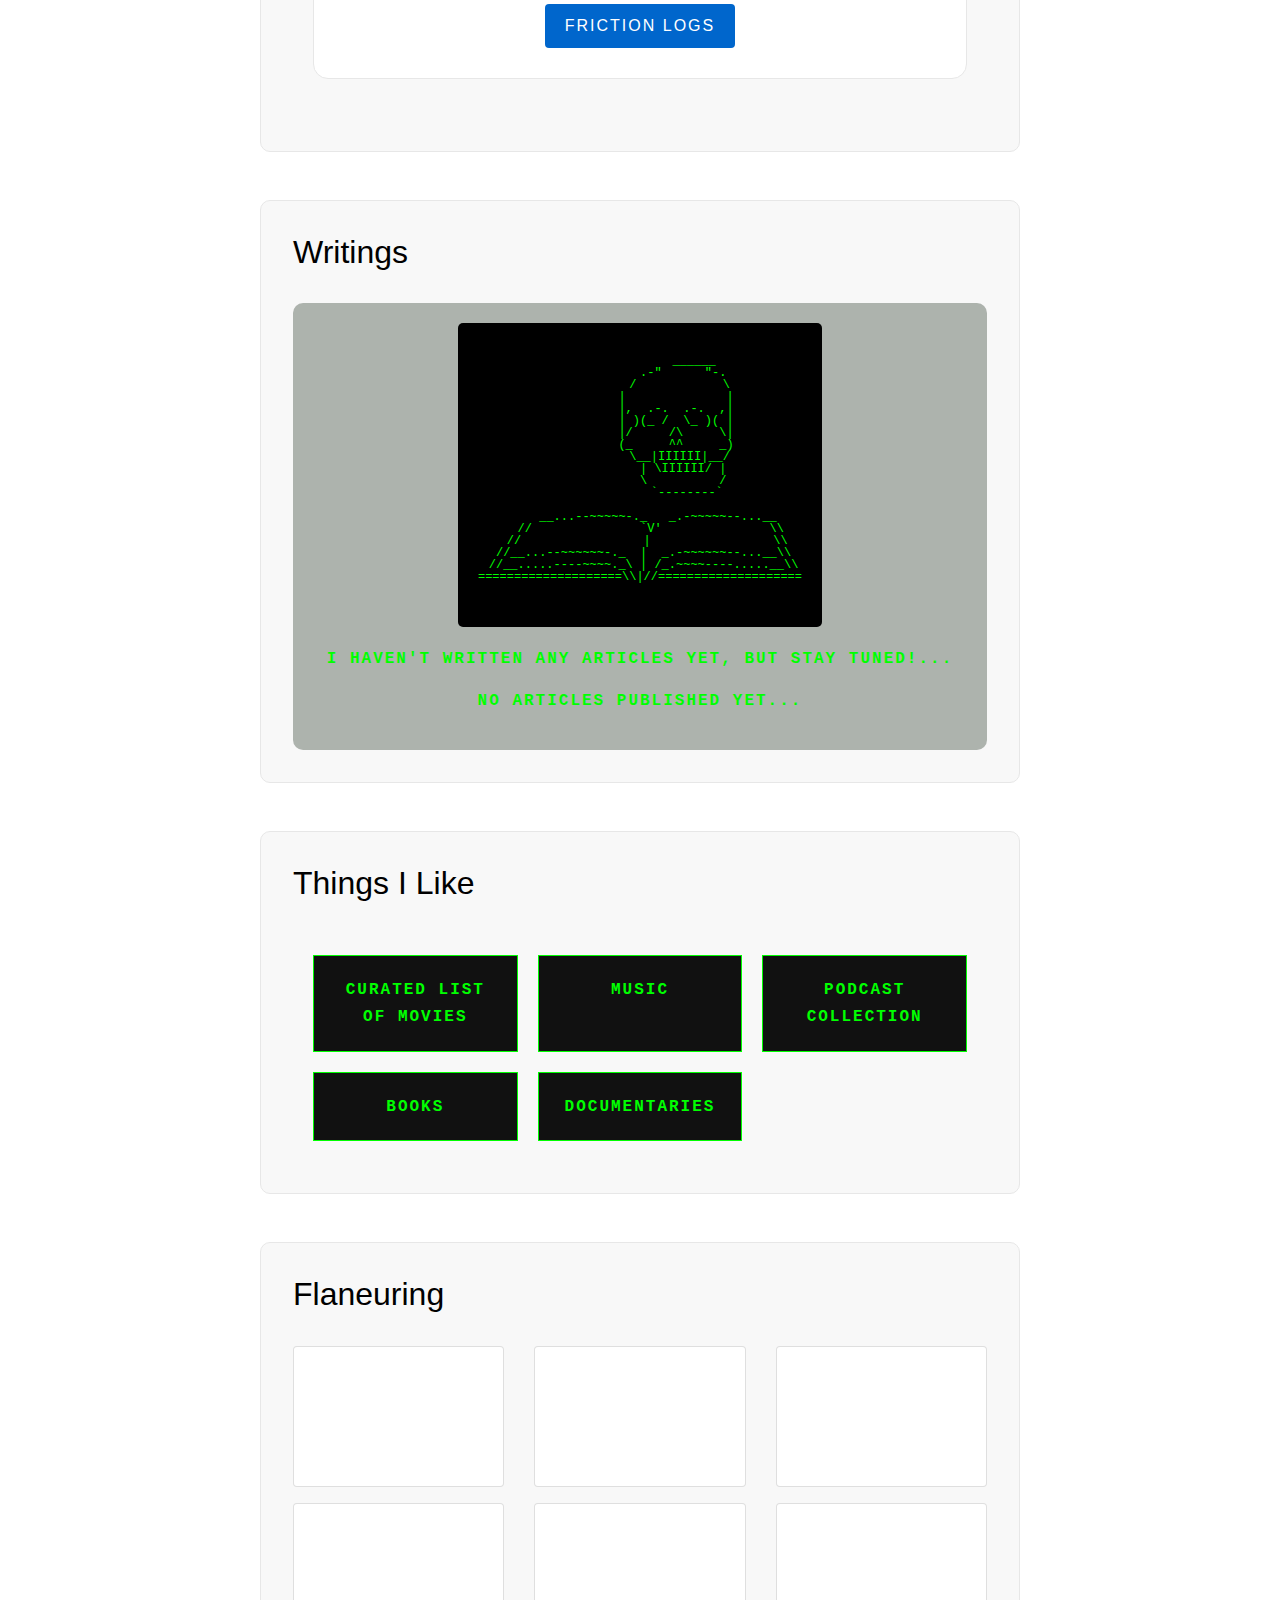
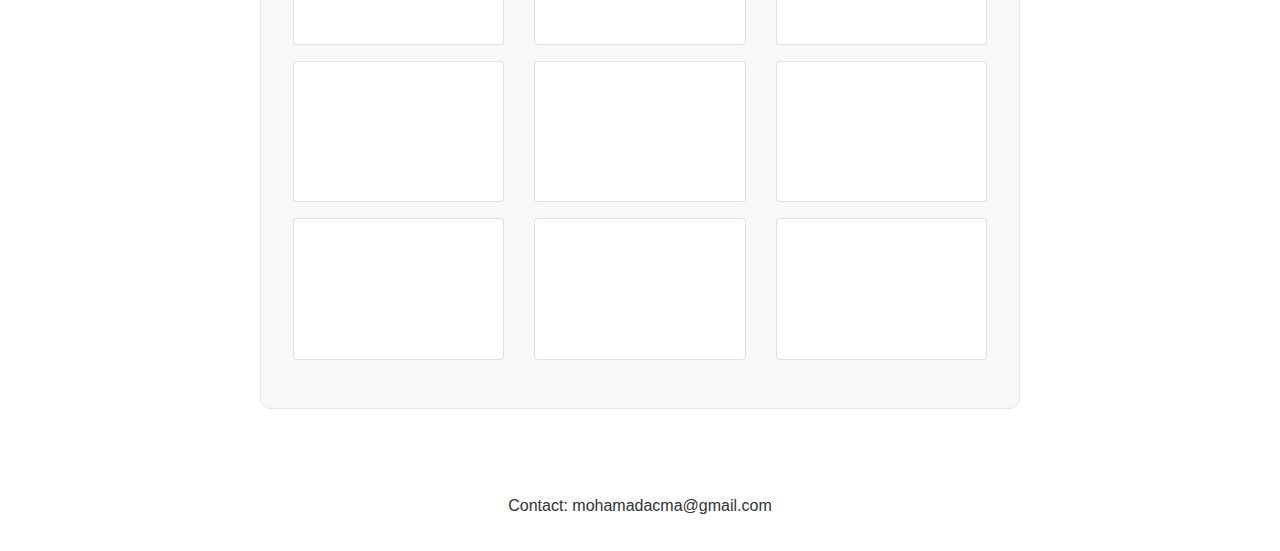
==== commit 11334893: "NOLA" ====
--- a/index.html
+++ b/index.html
@@ -229,6 +229,7 @@
 <script src="https://cdn.jsdelivr.net/npm/@popperjs/core@2.5.3/dist/umd/popper.min.js" defer></script>
 <script src="https://stackpath.bootstrapcdn.com/bootstrap/4.5.2/js/bootstrap.min.js" defer></script>
 <script type="module" src="src/js/main.js"></script>
+    <script src="src/js/posts.js"></script>
 
 </body>
 </html>
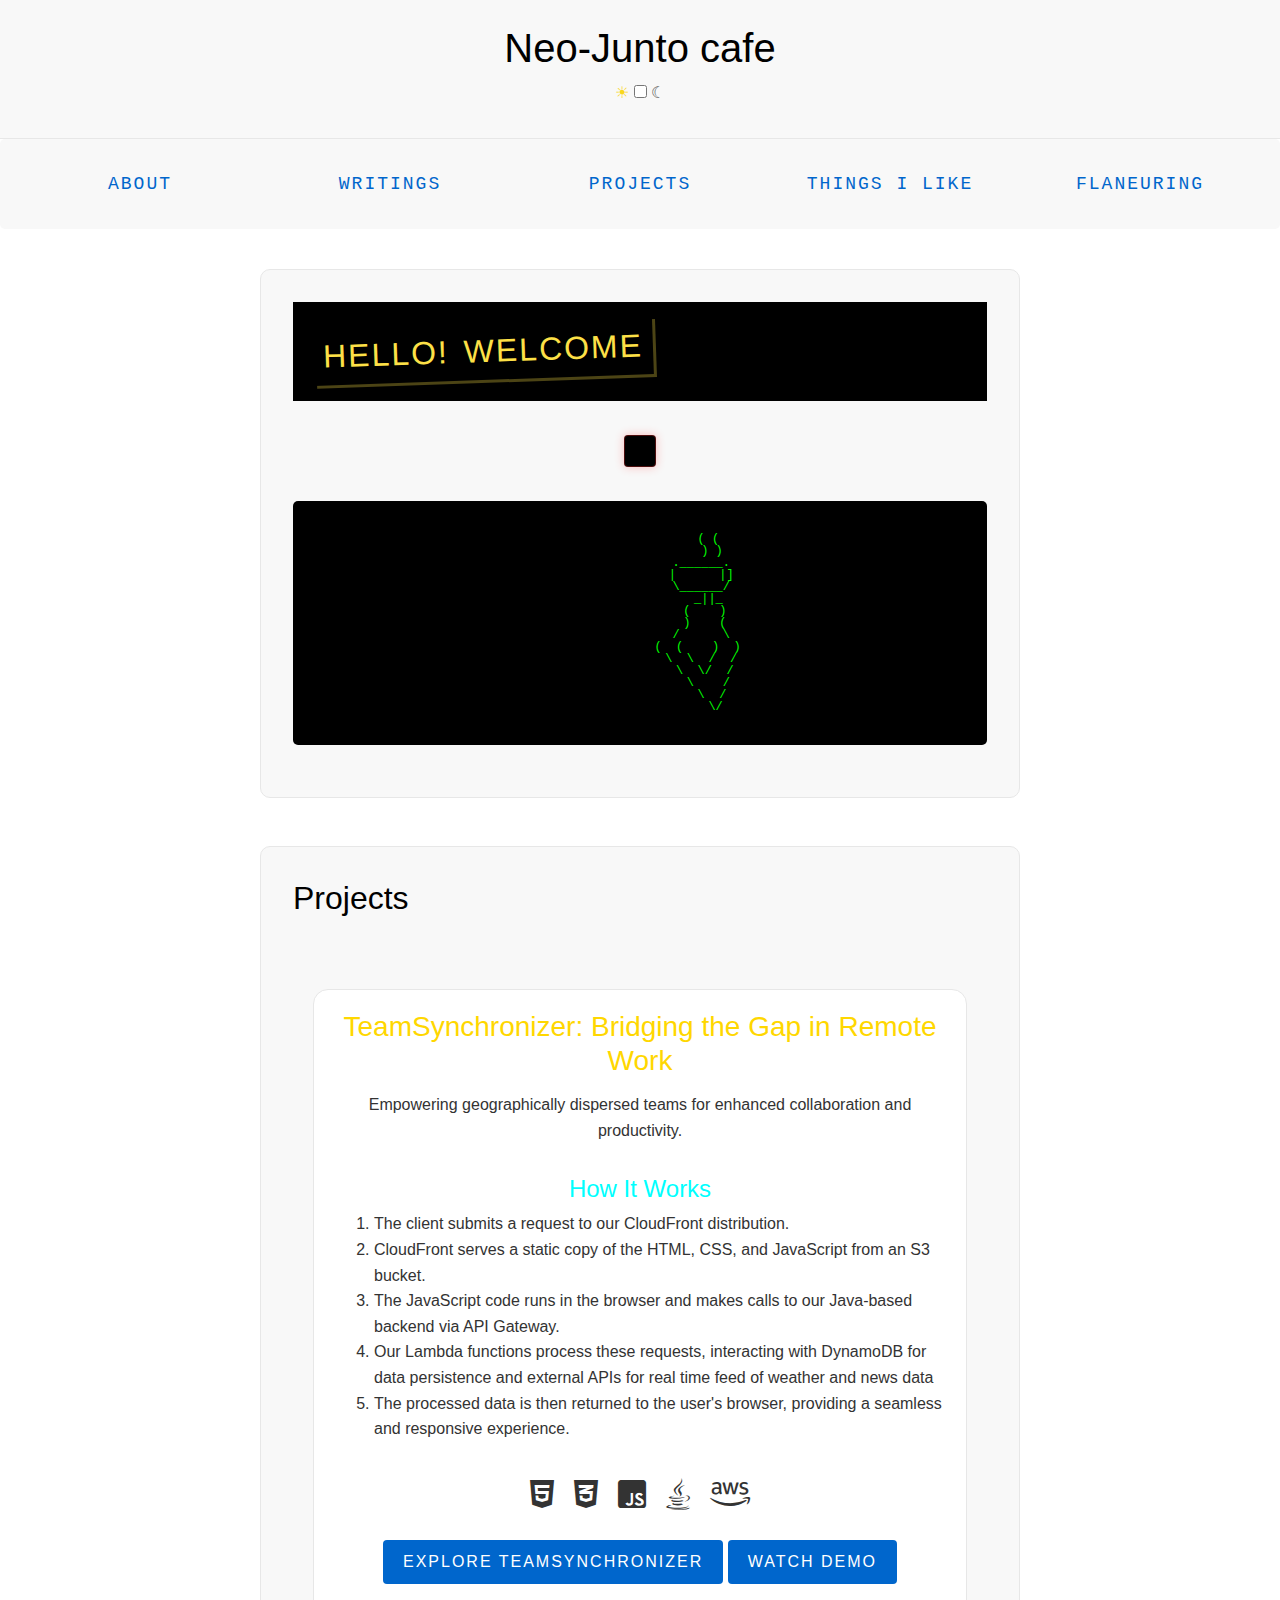
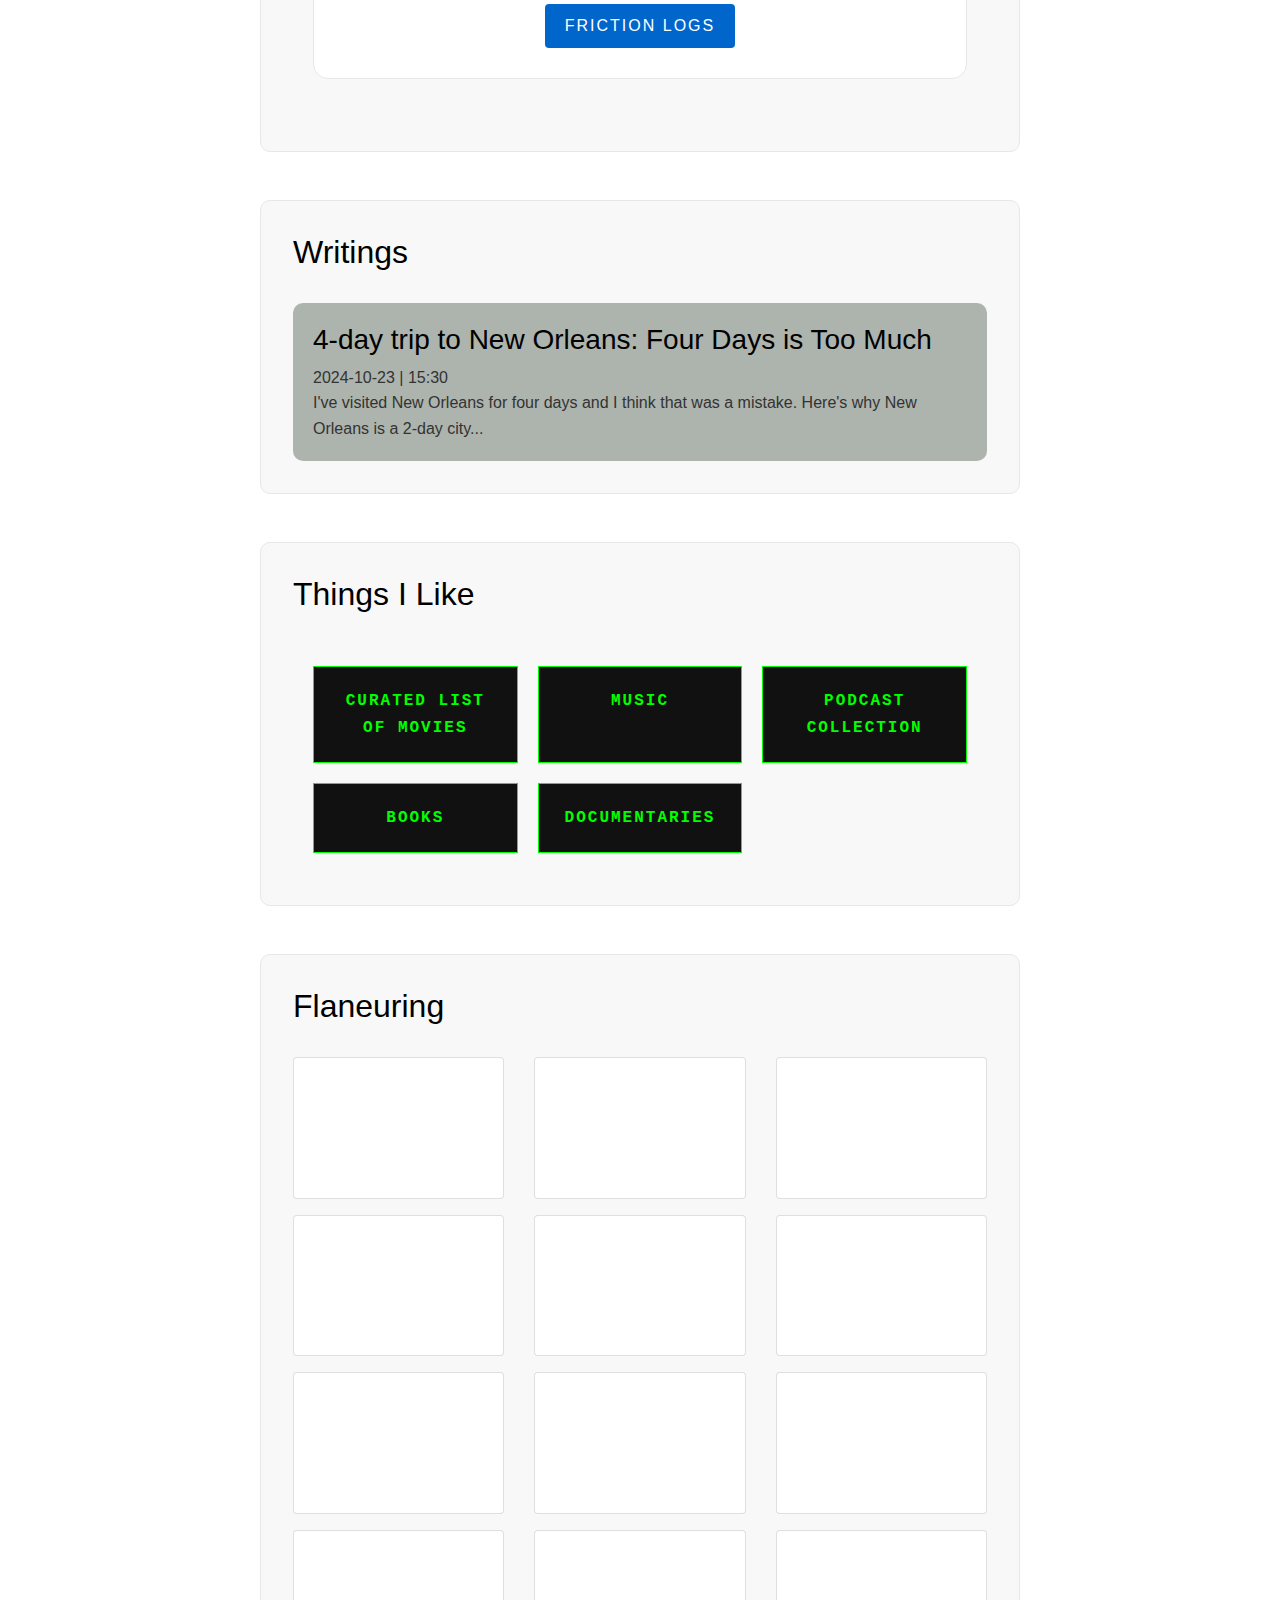
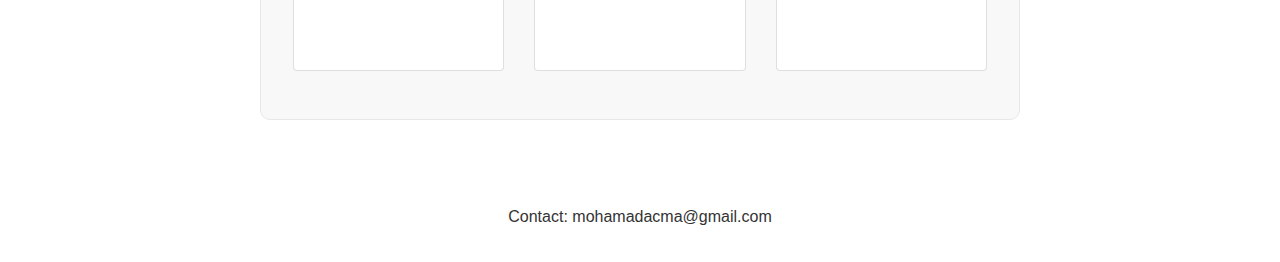
==== commit 42ba55c6: "hit" ====
--- a/index.html
+++ b/index.html
@@ -228,8 +228,9 @@
 <script src="https://code.jquery.com/jquery-3.5.1.slim.min.js" defer></script>
 <script src="https://cdn.jsdelivr.net/npm/@popperjs/core@2.5.3/dist/umd/popper.min.js" defer></script>
 <script src="https://stackpath.bootstrapcdn.com/bootstrap/4.5.2/js/bootstrap.min.js" defer></script>
+    <script src="src/js/posts.js"></script>
 <script type="module" src="src/js/main.js"></script>
-    <script src="src/js/posts.js"></script>
+
 
 </body>
 </html>
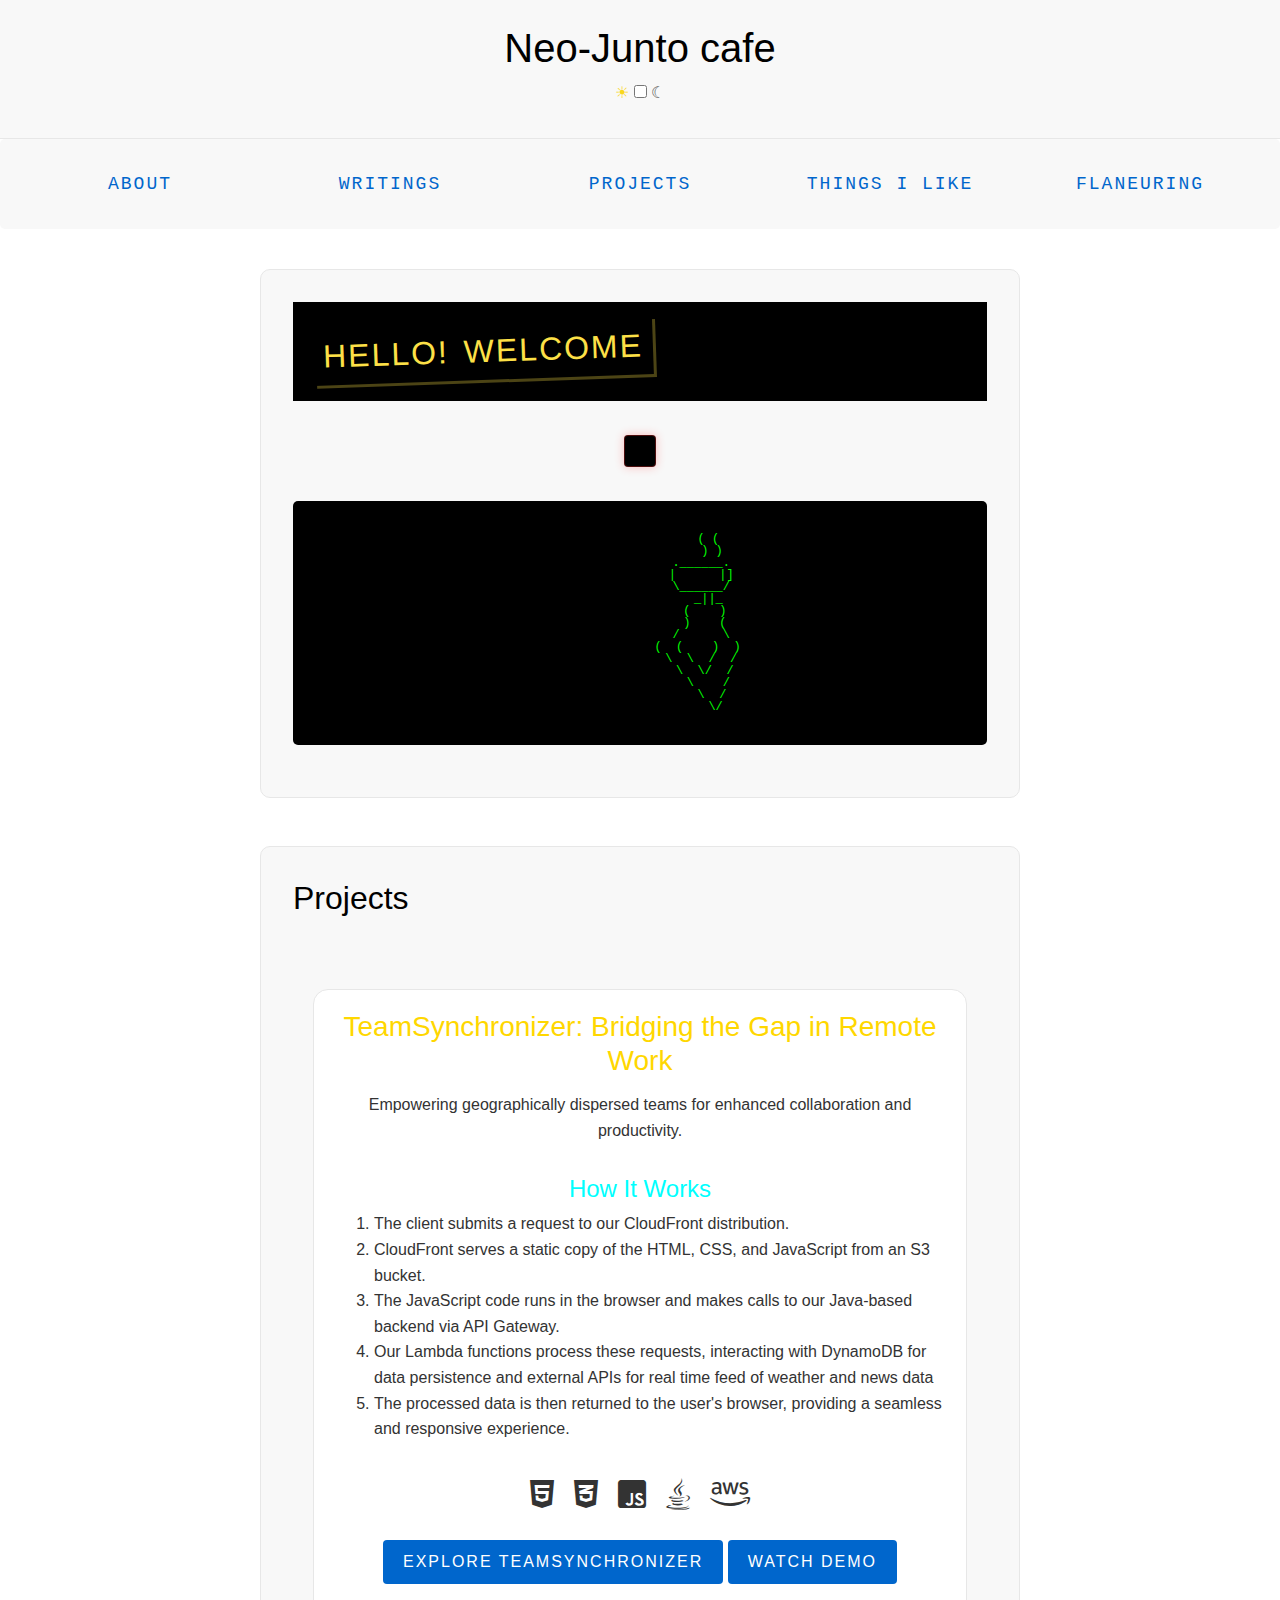
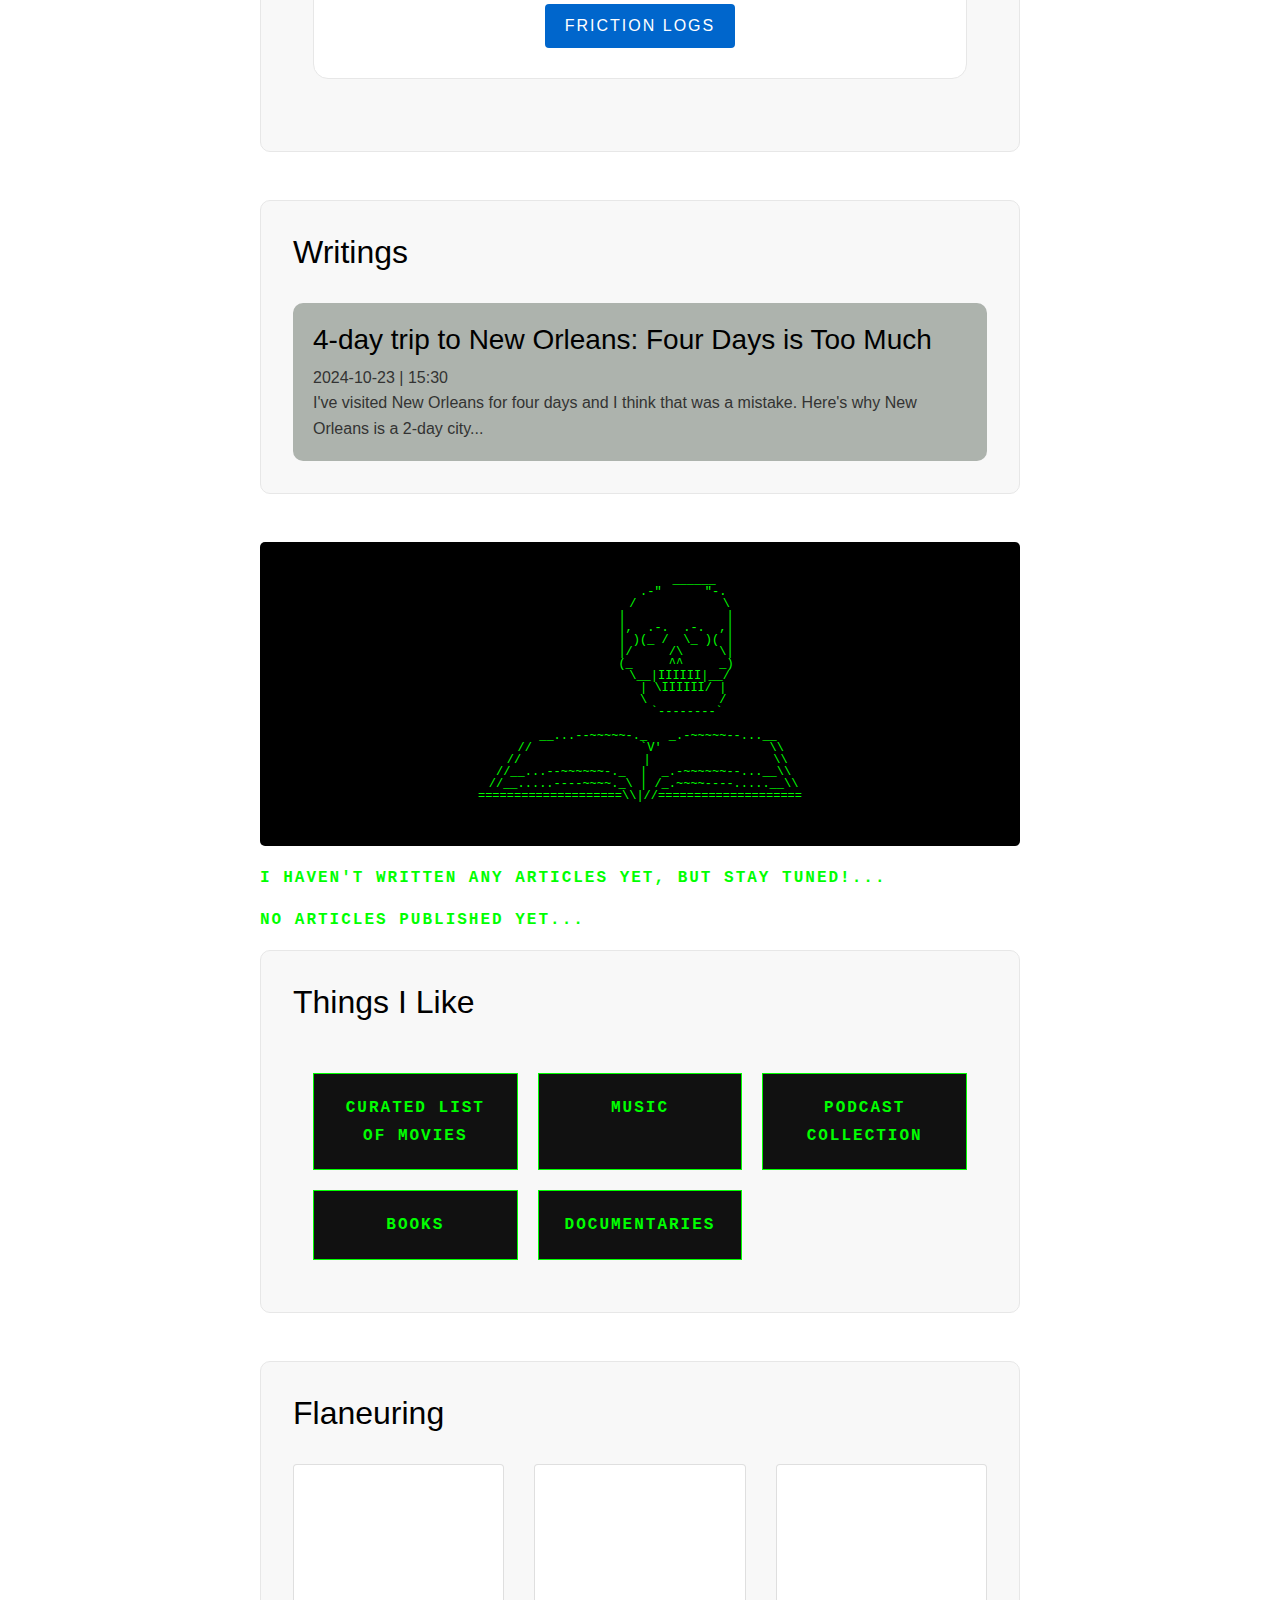
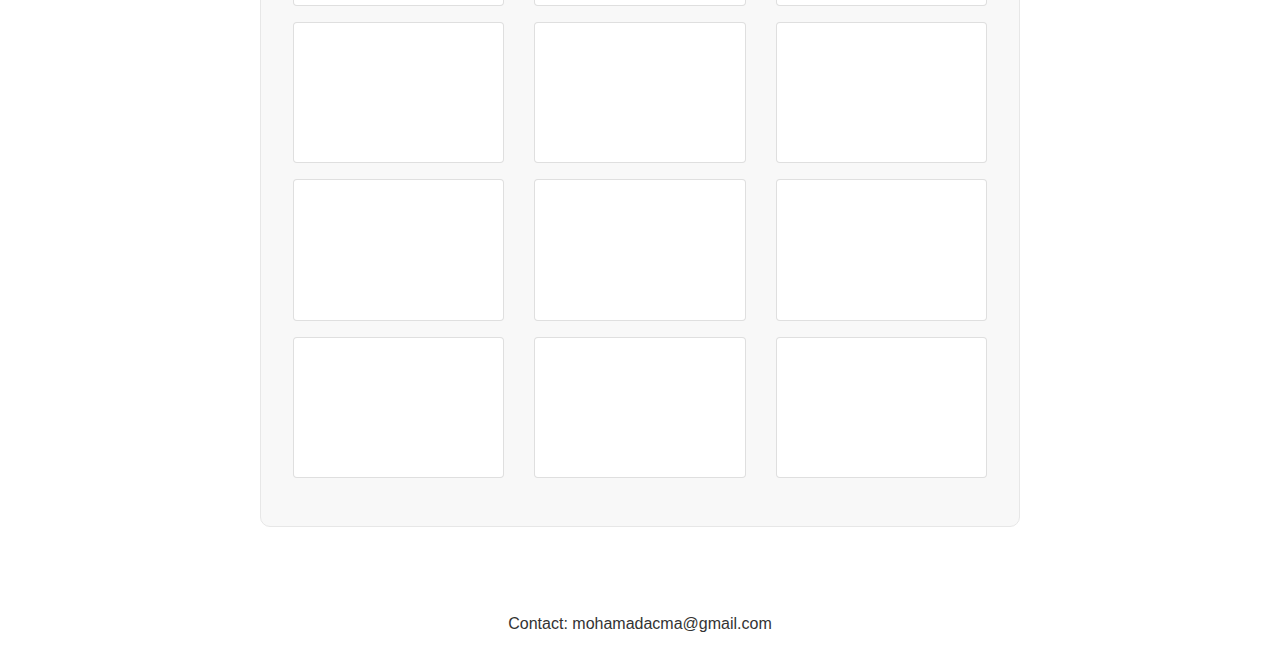
==== commit b8c165a4: "p" ====
--- a/index.html
+++ b/index.html
@@ -147,6 +147,9 @@
     <section id="writings" class="section">
         <h2 class="glow-text">Writings</h2>
         <div class="writings-container">
+
+        </div>
+    </section>
         <pre class="ascii-art">
 
                ______
@@ -172,9 +175,7 @@
         </pre>
             <p class="hacker-text blink-cursor">I haven't written any articles yet, but stay tuned!...</p>
             <p class="hacker-text blink-cursor">No articles published yet...</p>
-        </div>
-
-    </section>
+
     <section id="things-i-like" class="section">
         <h2 class="glow-text">Things I Like</h2>
         <div class="category-container">
--- a/src/css/styles.css
+++ b/src/css/styles.css
@@ -723,3 +723,52 @@
        margin-bottom: 5px;
    }
 
+   .post-card {
+       border: 1px solid #0f0;
+       padding: 20px;
+       margin-bottom: 20px;
+       cursor: pointer;
+       transition: all 0.3s ease;
+       background: rgba(0, 255, 0, 0.05);
+       width: 100%;
+   }
+
+   .post-header {
+       display: flex;
+       justify-content: space-between;
+       align-items: center;
+       margin-bottom: 10px;
+   }
+
+   .post-title {
+       margin: 0;
+       color: #0f0;
+       text-shadow: 0 0 5px #0f0;
+   }
+
+   .post-meta {
+       font-size: 0.9em;
+       color: #0f0;
+       opacity: 0.8;
+   }
+
+   .post-preview {
+       color: #0f0;
+       opacity: 0.9;
+   }
+
+   .full-post {
+       padding: 20px;
+       background: rgba(0, 0, 0, 0.3);
+       border: 1px solid #0f0;
+   }
+
+   .back-button {
+       background: none;
+       border: 1px solid #0f0;
+       color: #0f0;
+       padding: 8px 16px;
+       margin-bottom: 20px;
+       cursor: pointer;
+   }
+
--- a/src/css/styles.css
+++ b/src/css/styles.css
@@ -723,3 +723,52 @@
        margin-bottom: 5px;
    }
 
+   .post-card {
+       border: 1px solid #0f0;
+       padding: 20px;
+       margin-bottom: 20px;
+       cursor: pointer;
+       transition: all 0.3s ease;
+       background: rgba(0, 255, 0, 0.05);
+       width: 100%;
+   }
+
+   .post-header {
+       display: flex;
+       justify-content: space-between;
+       align-items: center;
+       margin-bottom: 10px;
+   }
+
+   .post-title {
+       margin: 0;
+       color: #0f0;
+       text-shadow: 0 0 5px #0f0;
+   }
+
+   .post-meta {
+       font-size: 0.9em;
+       color: #0f0;
+       opacity: 0.8;
+   }
+
+   .post-preview {
+       color: #0f0;
+       opacity: 0.9;
+   }
+
+   .full-post {
+       padding: 20px;
+       background: rgba(0, 0, 0, 0.3);
+       border: 1px solid #0f0;
+   }
+
+   .back-button {
+       background: none;
+       border: 1px solid #0f0;
+       color: #0f0;
+       padding: 8px 16px;
+       margin-bottom: 20px;
+       cursor: pointer;
+   }
+
--- a/src/css/styles.css
+++ b/src/css/styles.css
@@ -723,3 +723,52 @@
        margin-bottom: 5px;
    }
 
+   .post-card {
+       border: 1px solid #0f0;
+       padding: 20px;
+       margin-bottom: 20px;
+       cursor: pointer;
+       transition: all 0.3s ease;
+       background: rgba(0, 255, 0, 0.05);
+       width: 100%;
+   }
+
+   .post-header {
+       display: flex;
+       justify-content: space-between;
+       align-items: center;
+       margin-bottom: 10px;
+   }
+
+   .post-title {
+       margin: 0;
+       color: #0f0;
+       text-shadow: 0 0 5px #0f0;
+   }
+
+   .post-meta {
+       font-size: 0.9em;
+       color: #0f0;
+       opacity: 0.8;
+   }
+
+   .post-preview {
+       color: #0f0;
+       opacity: 0.9;
+   }
+
+   .full-post {
+       padding: 20px;
+       background: rgba(0, 0, 0, 0.3);
+       border: 1px solid #0f0;
+   }
+
+   .back-button {
+       background: none;
+       border: 1px solid #0f0;
+       color: #0f0;
+       padding: 8px 16px;
+       margin-bottom: 20px;
+       cursor: pointer;
+   }
+
